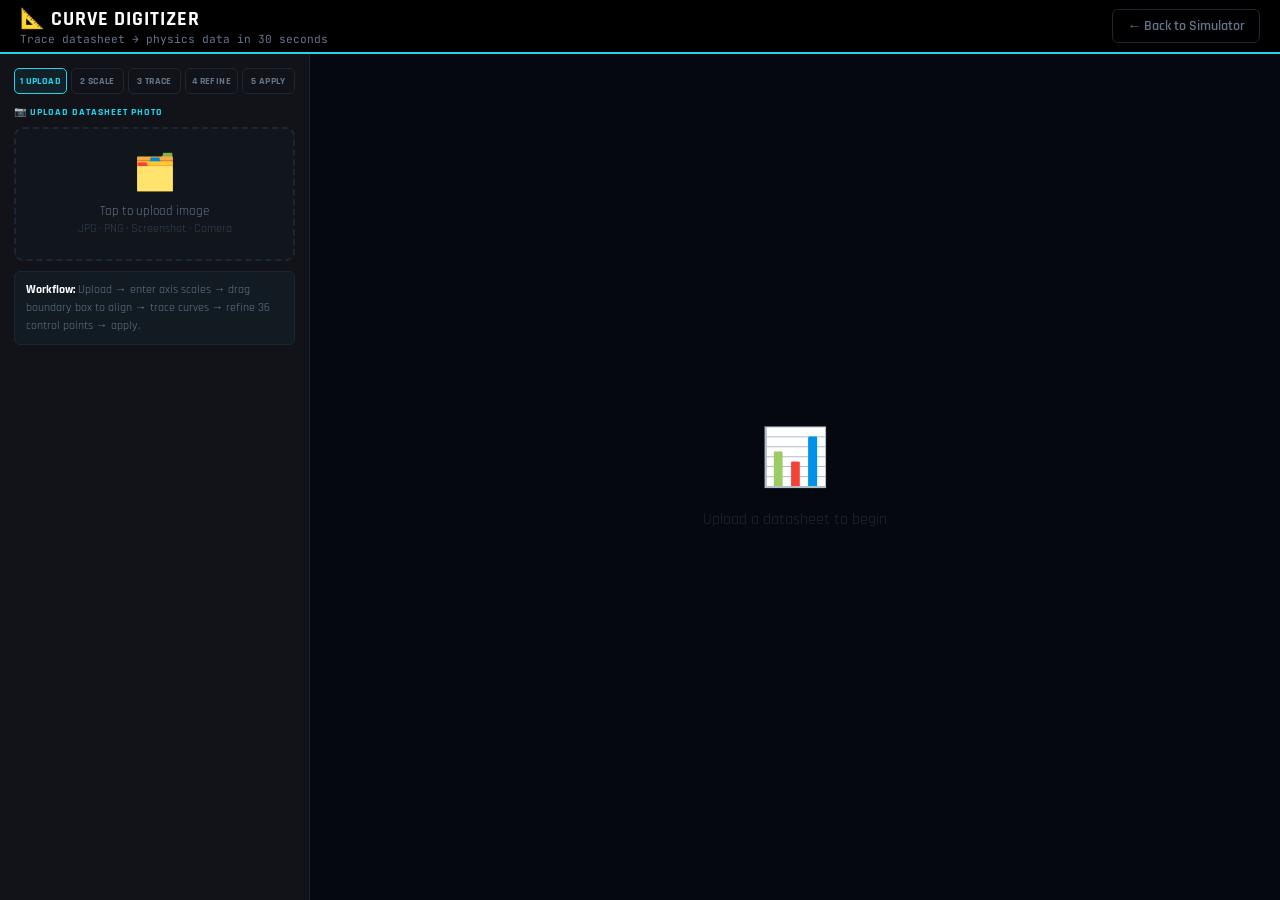
==== digitizer.html @ 438e03ad "Add files via upload" ====
<!DOCTYPE html>
<html lang="en">
<head>
<meta charset="UTF-8">
<meta name="viewport" content="width=device-width,initial-scale=1.0,maximum-scale=1.0,user-scalable=no">
<title>Curve Digitizer</title>
<link href="https://fonts.googleapis.com/css2?family=Rajdhani:wght@500;600;700&family=JetBrains+Mono:wght@400;600&display=swap" rel="stylesheet">
<style>
:root{--bg:#0a0c10;--panel:#111318;--border:#1e2535;--acc:#22d3ee;
  --grn:#10b981;--yel:#fbbf24;--red:#f43f5e;--pur:#a855f7;--mut:#64748b;}
*{box-sizing:border-box;margin:0;padding:0;-webkit-tap-highlight-color:transparent;}
body{background:var(--bg);color:#e2e8f0;font-family:'Rajdhani',sans-serif;
  display:grid;grid-template-rows:54px 1fr;height:100vh;overflow:hidden;}
header{background:#000;border-bottom:2px solid var(--acc);display:flex;
  align-items:center;justify-content:space-between;padding:0 20px;}
.htitle{font-size:1.25rem;font-weight:700;color:#fff;letter-spacing:1px;text-transform:uppercase;}
.hsub{font-size:.7rem;color:var(--mut);font-family:'JetBrains Mono',monospace;}
.btn-hdr{background:none;border:1px solid var(--border);color:var(--mut);padding:7px 14px;
  border-radius:6px;cursor:pointer;font-family:'Rajdhani';font-size:.85rem;font-weight:600;transition:all .2s;}
.btn-hdr:hover{border-color:var(--acc);color:var(--acc);}
.main{display:grid;grid-template-columns:310px 1fr;height:100%;overflow:hidden;}
.sidebar{background:var(--panel);border-right:1px solid var(--border);
  display:flex;flex-direction:column;overflow-y:auto;padding:14px;gap:12px;scrollbar-width:thin;}
.steps{display:flex;gap:4px;}
.pill{flex:1;text-align:center;padding:6px 2px;border:1px solid var(--border);border-radius:5px;
  font-size:.6rem;font-weight:700;letter-spacing:.4px;color:var(--mut);text-transform:uppercase;transition:all .3s;}
.pill.active{border-color:var(--acc);color:var(--acc);background:rgba(34,211,238,.07);}
.pill.done{border-color:var(--grn);color:var(--grn);background:rgba(16,185,129,.07);}
.stitle{font-size:.62rem;font-weight:700;letter-spacing:1px;text-transform:uppercase;color:var(--acc);margin-bottom:9px;}
.panel{display:none;}.panel.active{display:block;}
/* UPLOAD */
.upzone{border:2px dashed var(--border);border-radius:9px;padding:22px;text-align:center;
  cursor:pointer;transition:all .2s;background:rgba(34,211,238,.02);}
.upzone:hover,.upzone.drag{border-color:var(--acc);background:rgba(34,211,238,.06);}
.upzone .ico{font-size:2.2rem;margin-bottom:7px;}
.upzone .txt{font-size:.82rem;color:var(--mut);}
#fileIn{display:none;}
/* FORM */
.ig{display:grid;grid-template-columns:1fr 1fr;gap:7px;margin-bottom:7px;}
.fg label{display:block;font-size:.58rem;color:var(--mut);margin-bottom:3px;
  font-weight:700;letter-spacing:.3px;text-transform:uppercase;}
.fg input{width:100%;background:#0a0c10;border:1px solid var(--border);color:#fff;
  padding:6px 8px;border-radius:5px;font-size:.8rem;font-family:'JetBrains Mono',monospace;}
.fg input:focus{border-color:var(--acc);outline:none;}
.axlabel{font-size:.6rem;font-weight:700;letter-spacing:.5px;text-transform:uppercase;margin:8px 0 5px;}
/* INFO */
.info{padding:9px 11px;border-radius:6px;font-size:.73rem;line-height:1.55;
  color:var(--mut);background:rgba(34,211,238,.04);border:1px solid var(--border);}
.info strong{color:#fff;}
.info.ok{background:rgba(16,185,129,.05);border-color:rgba(16,185,129,.3);color:var(--grn);}
.info.warn{background:rgba(251,191,36,.05);border-color:rgba(251,191,36,.3);color:var(--yel);}
.info.lock{background:rgba(168,85,247,.05);border-color:rgba(168,85,247,.3);color:var(--pur);}
/* CURVE BTNS */
.cbtns{display:flex;flex-direction:column;gap:6px;}
.cbtn{padding:9px 12px;border-radius:7px;border:1px solid var(--border);background:transparent;
  color:var(--mut);cursor:pointer;display:flex;align-items:center;gap:9px;
  font-family:'Rajdhani';font-size:.85rem;font-weight:600;transition:all .2s;width:100%;}
.cbtn .dot{width:10px;height:10px;border-radius:50%;flex-shrink:0;}
.cbtn .ax-toggle{margin-left:auto;font-size:.62rem;padding:2px 7px;border-radius:3px;
  cursor:pointer;border:none;font-family:'JetBrains Mono';font-weight:700;transition:all .2s;}
.cbtn .cnt{font-size:.65rem;font-family:'JetBrains Mono';min-width:36px;text-align:right;}
.cbtn:hover{color:#fff;border-color:#2d3748;}
.cbtn.mt.sel{border-color:var(--acc);background:rgba(34,211,238,.08);color:#fff;}
.cbtn.mc.sel{border-color:var(--yel);background:rgba(251,191,36,.08);color:#fff;}
.cbtn.lt.sel{border-color:var(--red);background:rgba(244,63,94,.08);color:#fff;}
/* ACTION BTNS */
.abtn{padding:10px;border:none;border-radius:7px;font-family:'Rajdhani';font-size:.85rem;
  font-weight:700;cursor:pointer;text-transform:uppercase;letter-spacing:.4px;
  transition:all .2s;display:flex;align-items:center;justify-content:center;gap:6px;
  width:100%;margin-bottom:7px;}
.a-lock{background:rgba(168,85,247,.15);border:1px solid var(--pur);color:var(--pur);}
.a-lock:hover{background:rgba(168,85,247,.28);}
.a-undo{background:rgba(244,63,94,.1);border:1px solid var(--red);color:var(--red);}
.a-undo:hover{background:rgba(244,63,94,.2);}
.a-clear{background:rgba(100,116,139,.1);border:1px solid #334155;color:var(--mut);}
.a-clear:hover{background:rgba(100,116,139,.2);color:#fff;}
.a-go{background:var(--acc);color:#000;font-size:.9rem;font-weight:800;}
.a-go:hover{background:#06b6d4;}
.a-apply{background:var(--grn);color:#000;font-size:.9rem;font-weight:800;}
.a-apply:hover{background:#059669;}
.a-back{background:transparent;border:1px solid var(--border);color:var(--mut);}
.a-back:hover{border-color:var(--acc);color:var(--acc);}
/* EXTRACTED TABLE */
.etable{max-height:200px;overflow-y:auto;font-family:'JetBrains Mono',monospace;font-size:.67rem;margin-bottom:10px;}
.etable table{width:100%;border-collapse:collapse;}
.etable th{padding:4px 5px;background:#0a0c10;color:var(--mut);font-size:.6rem;
  text-transform:uppercase;position:sticky;top:0;border-bottom:1px solid var(--border);}
.etable td{padding:3px 5px;border-bottom:1px solid #0f1219;text-align:right;}
.etable td:first-child{color:var(--mut);text-align:left;}
.cmt{color:var(--acc);}.cmc{color:var(--yel);}.clt{color:var(--red);}.cem{color:#1e2535;}
/* CANVAS */
.canvas-area{position:relative;overflow:hidden;background:#060810;
  display:flex;align-items:center;justify-content:center;}
#cv{position:absolute;top:0;left:0;touch-action:none;}
.cv-hint{text-align:center;color:#1e2535;pointer-events:none;}
.cv-hint .big{font-size:3.5rem;margin-bottom:14px;}
/* TOAST */
.toast{position:fixed;bottom:26px;left:50%;transform:translateX(-50%) translateY(100px);
  background:#111318;border:1px solid var(--acc);color:var(--acc);
  padding:10px 20px;border-radius:8px;font-size:.85rem;font-weight:600;
  transition:transform .3s;z-index:9999;white-space:nowrap;}
.toast.show{transform:translateX(-50%) translateY(0);}
@media(max-width:768px){
  body{grid-template-rows:auto auto 1fr;overflow:auto;height:auto;}
  .main{grid-template-columns:1fr;}
  .canvas-area{height:60vw;min-height:260px;}
  #cv{position:relative;}
}
</style>
</head>
<body>
<header>
  <div><div class="htitle">📐 Curve Digitizer</div>
  <div class="hsub">Trace datasheet → physics data in 30 seconds</div></div>
  <button class="btn-hdr" onclick="window.location.href='index.html'">← Back to Simulator</button>
</header>
<div class="main">
<aside class="sidebar">
  <div class="steps">
    <div class="pill active" id="p1">1 Upload</div>
    <div class="pill" id="p2">2 Scale</div>
    <div class="pill" id="p3">3 Trace</div>
    <div class="pill" id="p4">4 Refine</div>
    <div class="pill" id="p5">5 Apply</div>
  </div>

  <!-- STEP 1 -->
  <div class="panel active" id="s1">
    <div class="stitle">📷 Upload Datasheet Photo</div>
    <div class="upzone" id="upzone" onclick="document.getElementById('fileIn').click()">
      <div class="ico">🗂️</div>
      <div class="txt">Tap to upload image<br><span style="font-size:.72rem;color:#334155">JPG · PNG · Screenshot · Camera</span></div>
    </div>
    <input type="file" id="fileIn" accept="image/*">
    <div class="info" style="margin-top:10px;">
      <strong>Workflow:</strong> Upload → enter axis scales → drag boundary box to align → trace curves → refine 36 control points → apply.
    </div>
  </div>

  <!-- STEP 2 -->
  <div class="panel" id="s2">
    <div class="stitle">📏 Enter Axis Scales</div>
    <div class="info" style="margin-bottom:11px;">
      Type the <strong>axis limits</strong> from the datasheet, then <strong>drag the cyan box</strong> to cover the chart area exactly.
    </div>
    <div class="axlabel" style="color:var(--acc);">X — Motor Speed (%)</div>
    <div class="ig">
      <div class="fg"><label>X Min</label><input type="number" id="xMin" value="0" oninput="redraw()"></div>
      <div class="fg"><label>X Max</label><input type="number" id="xMax" value="100" oninput="redraw()"></div>
    </div>
    <div class="axlabel" style="color:var(--acc);">Left Y — Torque (%)</div>
    <div class="ig">
      <div class="fg"><label>Torque Min</label><input type="number" id="lyMin" value="0" oninput="redraw()"></div>
      <div class="fg"><label>Torque Max</label><input type="number" id="lyMax" value="200" oninput="redraw()"></div>
    </div>
    <div class="axlabel" style="color:var(--yel);">Right Y — Current (%)</div>
    <div class="ig">
      <div class="fg"><label>Current Min</label><input type="number" id="ryMin" value="0" oninput="redraw()"></div>
      <div class="fg"><label>Current Max</label><input type="number" id="ryMax" value="700" oninput="redraw()"></div>
    </div>
    <div class="info ok" style="margin:10px 0 10px;">
      ✋ <strong>Drag box corners/edges</strong> to align with chart axes. Grid labels update live.
    </div>
    <button class="abtn" style="background:rgba(251,191,36,.12);border:1px solid #fbbf24;color:#fbbf24;margin-bottom:8px;" onclick="swapAllAxes()">⇄ Swap All Torque/Current Axes</button>
    <button class="abtn a-lock" onclick="lockGrid()">🔒 Lock Grid & Start Tracing</button>
    <button class="abtn a-back" onclick="resetGrid()">↺ Reset Box</button>
  </div>

  <!-- STEP 3 -->
  <div class="panel" id="s3">
    <div class="stitle">✏️ Trace Curves</div>
    <div class="info lock" style="margin-bottom:11px;">
      🔒 Grid is <strong>locked</strong>. Select curve then drag finger along it. Motor Current uses right Y axis.
    </div>
    <div class="cbtns" id="curveBtns">
      <button class="cbtn mt sel" id="bMT" onclick="setCurve('mt')">
        <span class="dot" style="background:var(--acc)"></span>
        Motor Torque
        <span class="ax-toggle" id="axMT" style="background:rgba(34,211,238,.15);color:var(--acc)" onclick="toggleAxis(event,'mt')">Right Y</span>
        <span class="cnt" id="cMT">0 pts</span>
      </button>
      <button class="cbtn mc" id="bMC" onclick="setCurve('mc')">
        <span class="dot" style="background:var(--yel)"></span>
        Motor Current
        <span class="ax-toggle" id="axMC" style="background:rgba(251,191,36,.15);color:var(--yel)" onclick="toggleAxis(event,'mc')">Left Y</span>
        <span class="cnt" id="cMC">0 pts</span>
      </button>
      <button class="cbtn lt" id="bLT" onclick="setCurve('lt')">
        <span class="dot" style="background:var(--red)"></span>
        Load Torque
        <span class="ax-toggle" id="axLT" style="background:rgba(244,63,94,.15);color:var(--red)" onclick="toggleAxis(event,'lt')">Right Y</span>
        <span class="cnt" id="cLT">0 pts</span>
      </button>
    </div>
    <div class="info warn" style="margin:10px 0 8px;">
      💡 Tap axis badge to swap Left/Right Y for any curve.
    </div>
    <button class="abtn a-undo" onclick="undoLast()">↩ Undo Last Point</button>
    <button class="abtn a-clear" onclick="clearCurve()">✕ Clear This Curve</button>
    <button class="abtn a-go" onclick="doExtract()">⚡ Extract → Refine Points</button>
  </div>

  <!-- STEP 4 -->
  <div class="panel" id="s4">
    <div class="stitle">🧲 Refine Control Points</div>
    <div class="info" style="margin-bottom:10px;">
      <strong>36 control points</strong> pinned at exact speed values. Denser near 100%.<br>
      <strong>Drag up/down only</strong> — X is locked to its speed. Transparent rings let you see the curve underneath.
    </div>
    <div class="cbtns" style="margin-bottom:10px;">
      <button class="cbtn mt sel" id="rMT" onclick="setRefine('mt')">
        <span class="dot" style="background:var(--acc)"></span>Motor Torque
        <span class="cnt" style="color:var(--acc)" id="axLabelMT">Left Y</span>
      </button>
      <button class="cbtn mc" id="rMC" onclick="setRefine('mc')">
        <span class="dot" style="background:var(--yel)"></span>Motor Current
        <span class="cnt" style="color:var(--yel)" id="axLabelMC">Right Y</span>
      </button>
      <button class="cbtn lt" id="rLT" onclick="setRefine('lt')">
        <span class="dot" style="background:var(--red)"></span>Load Torque
        <span class="cnt" style="color:var(--red)" id="axLabelLT">Left Y</span>
      </button>
    </div>
    <button class="abtn a-back" onclick="goStep(3)">← Re-trace</button>
    <button class="abtn a-go" onclick="buildTable()">✅ Done → Preview</button>
  </div>

  <!-- STEP 5 -->
  <div class="panel" id="s5">
    <div class="stitle">📊 Extracted Values (36 pts)</div>
    <div class="etable" id="etable"></div>
    <button class="abtn a-back" onclick="goStep(4)">← Back to Refine</button>
    <button class="abtn a-apply" onclick="applyData()">✅ Apply to Simulator</button>
  </div>
</aside>

<div class="canvas-area" id="ca">
  <div class="cv-hint" id="hint"><div class="big">📊</div><div>Upload a datasheet to begin</div></div>
  <canvas id="cv"></canvas>
</div>
</div>
<div class="toast" id="toast"></div>

<script>
// ═══════════════════════════════════════════════════
// S_POINTS: 36 points, increasing density near 100%
// ═══════════════════════════════════════════════════
const S_POINTS = [0,5,10,15,20,25,30,35,40,45,50,55,60,65,70,73,76,79,82,84,85,86,87,88,89,90,91,92,93,94,95,96,97,98,99,100];
const N = S_POINTS.length; // 36
const COL = {mt:'#22d3ee', mc:'#fbbf24', lt:'#f43f5e'};
const CURVES = ['mt','mc','lt'];

// Default axis assignment: Current LEFT, Torque RIGHT (user preference)
const axisMap = {mt:'right', mc:'left', lt:'right'};

// Box stored in IMAGE pixel coords — invariant to canvas size/zoom/rotation
// These are pixels within the original image, not the canvas
let box = {l:0, t:0, r:0, b:0}; // initialized in fitCanvas when img loads
let boxInitialized = false;
let boxLocked = false;

// Convert image-pixel box → current canvas-pixel box (fresh every call)
function getBP(){
  return {
    l: box.l * ST.scale + ST.offX,
    t: box.t * ST.scale + ST.offY,
    r: box.r * ST.scale + ST.offX,
    b: box.b * ST.scale + ST.offY
  };
}
// Convert canvas pos → image pixel pos
function canvasToPxImg(cx, cy){
  return { x:(cx - ST.offX) / ST.scale, y:(cy - ST.offY) / ST.scale };
}

let ST = {
  step:1, img:null,
  scale:1, offX:0, offY:0,
  raw:{mt:[], mc:[], lt:[]},
  ctrl:{mt:[], mc:[], lt:[]}, // length N, DATA SPACE {sp, val} — never canvas pixels
  activeCurve:'mt',
  refineActive:'mt',
  dragBox:null,
  dragCtrl:null,   // {curve, idx}
  drawing:false,
  hovCtrl:null,
  _dragStart:null,
  _vals:null
};

const cv = document.getElementById('cv');
const ctx = cv.getContext('2d');

// ═══════════════════════════════════════════════════
// NAVIGATION
// ═══════════════════════════════════════════════════
function goStep(n){
  ST.step=n;
  for(let i=1;i<=5;i++){
    document.getElementById('s'+i).classList.toggle('active',i===n);
    const p=document.getElementById('p'+i);
    p.className='pill'+(i<n?' done':i===n?' active':'');
  }
  redraw();
}

// ═══════════════════════════════════════════════════
// FILE UPLOAD
// ═══════════════════════════════════════════════════
document.getElementById('fileIn').onchange = e=>{const f=e.target.files[0];if(f)loadImg(f);};
const uz=document.getElementById('upzone');
uz.addEventListener('dragover',e=>{e.preventDefault();uz.classList.add('drag');});
uz.addEventListener('dragleave',()=>uz.classList.remove('drag'));
uz.addEventListener('drop',e=>{e.preventDefault();uz.classList.remove('drag');
  const f=e.dataTransfer.files[0];if(f&&f.type.startsWith('image/'))loadImg(f);});

function loadImg(f){
  const r=new FileReader();
  r.onload=e=>{
    const img=new Image();
    img.onload=()=>{
      ST.img=img;
      boxInitialized=false; // reset so fitCanvas initializes box for new image
      document.getElementById('hint').style.display='none';
      fitCanvas();
      boxLocked=false;
      goStep(2);
      showToast('Image loaded — enter axis scales and align the box!');
    };
    img.src=e.target.result;
  };
  r.readAsDataURL(f);
}

// ═══════════════════════════════════════════════════
// CANVAS FIT
// ═══════════════════════════════════════════════════
function fitCanvas(){
  const a=document.getElementById('ca');
  const W=a.clientWidth, H=a.clientHeight;
  cv.width=W; cv.height=H;
  const sx=W/ST.img.width, sy=H/ST.img.height;
  ST.scale=Math.min(sx,sy);
  ST.offX=(W-ST.img.width*ST.scale)/2;
  ST.offY=(H-ST.img.height*ST.scale)/2;
  // Only set box on first load — on resize/rotation, box (image pixels) is unchanged
  if(!boxInitialized){
    box={l:ST.img.width*0.12, t:ST.img.height*0.08,
         r:ST.img.width*0.88, b:ST.img.height*0.90};
    boxInitialized=true;
  }
  redraw();
}
window.addEventListener('resize',()=>{if(ST.img)fitCanvas();});

// ═══════════════════════════════════════════════════
// GRID LOCK / RESET
// ═══════════════════════════════════════════════════
function lockGrid(){
  boxLocked=true;
  showToast('🔒 Grid locked — now trace your curves!');
  goStep(3);
}
function resetGrid(){
  boxLocked=false;
  box={l:ST.img.width*0.12, t:ST.img.height*0.08,
       r:ST.img.width*0.88, b:ST.img.height*0.90};
  redraw();
}

// ═══════════════════════════════════════════════════
// AXIS TOGGLE
// ═══════════════════════════════════════════════════
function toggleAxis(e, curve){
  e.stopPropagation();
  axisMap[curve] = axisMap[curve]==='left'?'right':'left';
  updateAxisBadges();
  redraw(); // ctrl points are in data space — no recompute needed
}
function swapAllAxes(){
  // Toggle all curves between left/right at once
  CURVES.forEach(c=>{
    axisMap[c] = axisMap[c]==='left'?'right':'left';
  });
  updateAxisBadges();
  redraw();
  showToast('⇄ Swapped all axes: Torque ↔ Current');
}
function updateAxisBadges(){
  CURVES.forEach(c=>{
    const btn=document.getElementById('ax'+c.toUpperCase());
    if(!btn) return;
    const isR=axisMap[c]==='right';
    btn.textContent=isR?'Right Y':'Left Y';
    const cols={mt:'var(--acc)',mc:'var(--yel)',lt:'var(--red)'};
    btn.style.color=cols[c];
    btn.style.background=isR?'rgba(251,191,36,.12)':'rgba(34,211,238,.12)';
  });
  // Update refine panel labels
  ['mt','mc','lt'].forEach(c=>{
    const el=document.getElementById('axLabel'+c.toUpperCase());
    if(el) el.textContent=axisMap[c]==='right'?'Right Y':'Left Y';
  });
}

// ═══════════════════════════════════════════════════
// CURVE SELECTION
// ═══════════════════════════════════════════════════
function setCurve(c){
  ST.activeCurve=c;
  CURVES.forEach(x=>{
    document.getElementById('b'+x.toUpperCase()).classList.toggle('sel',x===c);
  });
}
function setRefine(c){
  ST.refineActive=c;
  CURVES.forEach(x=>{
    document.getElementById('r'+x.toUpperCase()).classList.toggle('sel',x===c);
  });
  redraw();
}

// ═══════════════════════════════════════════════════
// COORDINATE TRANSFORMS
// ═══════════════════════════════════════════════════
function getAx(){
  return {
    xMin:parseFloat(document.getElementById('xMin').value)||0,
    xMax:parseFloat(document.getElementById('xMax').value)||100,
    lyMin:parseFloat(document.getElementById('lyMin').value)||0,
    lyMax:parseFloat(document.getElementById('lyMax').value)||200,
    ryMin:parseFloat(document.getElementById('ryMin').value)||0,
    ryMax:parseFloat(document.getElementById('ryMax').value)||700,
  };
}
function canvasToData(cx,cy,useRight){
  const bp=getBP(), ax=getAx();
  const fx=(cx-bp.l)/(bp.r-bp.l);
  const fy=(cy-bp.t)/(bp.b-bp.t);
  const dataX=ax.xMin+fx*(ax.xMax-ax.xMin);
  const dataY=useRight
    ? ax.ryMax+fy*(ax.ryMin-ax.ryMax)
    : ax.lyMax+fy*(ax.lyMin-ax.lyMax);
  return{x:dataX,y:dataY};
}
function dataToCanvas(dataX,dataY,useRight){
  const bp=getBP(), ax=getAx();
  const fx=(dataX-ax.xMin)/(ax.xMax-ax.xMin);
  const fy=useRight
    ? (ax.ryMax-dataY)/(ax.ryMax-ax.ryMin)
    : (ax.lyMax-dataY)/(ax.lyMax-ax.lyMin);
  return{x:bp.l+fx*(bp.r-bp.l), y:bp.t+fy*(bp.b-bp.t)};
}
function isRight(c){return axisMap[c]==='right';}

// ctrl is now stored as {sp, val} in DATA SPACE — canvas coords computed fresh each draw
// Get canvas position for a ctrl data point (resize-safe)
function ctrlCanvasPos(sp, val, curve){
  return dataToCanvas(sp, val, isRight(curve));
}
// Legacy helper — converts old canvas-space ctrls to data (used only if old format detected)
function ctrlsToData(curve){
  return ST.ctrl[curve].map((p,i)=>{
    if(p.val !== undefined) return p; // already data space
    const d=canvasToData(p.x,p.y,isRight(curve));
    return{sp:S_POINTS[i], val:Math.max(0,Math.round(d.y))};
  });
}

// ═══════════════════════════════════════════════════
// TRACING
// ═══════════════════════════════════════════════════
function undoLast(){
  ST.raw[ST.activeCurve].pop();
  updateCounts();
  redraw();
}
function clearCurve(){
  ST.raw[ST.activeCurve]=[];
  updateCounts();
  redraw();
}
function updateCounts(){
  CURVES.forEach(c=>{
    document.getElementById('c'+c.toUpperCase()).textContent=ST.raw[c].length+' pts';
  });
}

// ═══════════════════════════════════════════════════
// EXTRACT: raw points → N control points
// ═══════════════════════════════════════════════════
function doExtract(){
  let count=0;
  CURVES.forEach(c=>{
    if(ST.raw[c].length<2) return;
    const ctrls=extractCurve(c);
    if(ctrls){ST.ctrl[c]=ctrls;count++;}
  });
  if(count===0){showToast('⚠️ Trace at least one curve!');return;}
  showToast(`✅ ${count} curve(s) extracted — drag points to refine!`);
  goStep(4);
}

function extractCurve(curve){
  const pts=ST.raw[curve];
  const useRight=isRight(curve);
  // Convert to data space, sort by X
  const data=pts.map(p=>canvasToData(p.x,p.y,useRight))
    .filter(d=>d.x>=-5&&d.x<=105)
    .sort((a,b)=>a.x-b.x);
  if(data.length<2) return null;

  // For each S_POINT, linear interpolate the raw traced data
  // Returns DATA SPACE {sp, val} — resize-safe
  return S_POINTS.map((sp,i)=>{
    let lo=data[0],hi=data[data.length-1];
    for(let j=0;j<data.length-1;j++){
      if(data[j].x<=sp&&data[j+1].x>=sp){lo=data[j];hi=data[j+1];break;}
    }
    const t=(hi.x===lo.x)?0:(sp-lo.x)/(hi.x-lo.x);
    const val=Math.max(0, lo.y+t*(hi.y-lo.y));
    return{sp, val}; // data space — never canvas pixels
  });
}

// ═══════════════════════════════════════════════════
// BUILD TABLE (step 5)
// ═══════════════════════════════════════════════════
function buildTable(){
  const vals={mt:[],mc:[],lt:[]};
  CURVES.forEach(c=>{
    if(ST.ctrl[c].length===N){
      vals[c]=ST.ctrl[c].map(p=>Math.max(0,Math.round(p.val)));
    }
  });
  ST._vals=vals;
  let html=`<table><thead><tr>
    <th>Speed</th><th style="color:var(--acc)">T%</th>
    <th style="color:var(--yel)">I%</th><th style="color:var(--red)">Lt%</th>
  </tr></thead><tbody>`;
  S_POINTS.forEach((sp,i)=>{
    const mt=vals.mt[i]??null,mc=vals.mc[i]??null,lt=vals.lt[i]??null;
    html+=`<tr>
      <td>${sp}%</td>
      <td class="${mt!==null?'cmt':'cem'}">${mt!==null?mt:'–'}</td>
      <td class="${mc!==null?'cmc':'cem'}">${mc!==null?mc:'–'}</td>
      <td class="${lt!==null?'clt':'cem'}">${lt!==null?lt:'–'}</td>
    </tr>`;
  });
  html+='</tbody></table>';
  document.getElementById('etable').innerHTML=html;
  goStep(5);
}

function applyData(){
  if(!ST._vals){buildTable();return;}
  localStorage.setItem('digitizerData',JSON.stringify(ST._vals));
  showToast('✅ Applied! Returning to simulator...');
  setTimeout(()=>window.location.href='index.html',900);
}

// ═══════════════════════════════════════════════════
// DRAWING
// ═══════════════════════════════════════════════════
function redraw(){
  if(!cv.width||!ST.img) return;
  const W=cv.width,H=cv.height;
  ctx.clearRect(0,0,W,H);
  ctx.drawImage(ST.img,ST.offX,ST.offY,ST.img.width*ST.scale,ST.img.height*ST.scale);

  const bp=getBP(), step=ST.step;
  if(step>=2&&step<=3) drawBox(bp);

  // Raw trace lines (step 3)
  if(step===3){
    CURVES.forEach(c=>{
      const pts=ST.raw[c];
      if(pts.length<2) return;
      ctx.strokeStyle=COL[c];ctx.lineWidth=2;ctx.globalAlpha=0.65;
      ctx.beginPath();pts.forEach((p,i)=>i?ctx.lineTo(p.x,p.y):ctx.moveTo(p.x,p.y));
      ctx.stroke();ctx.globalAlpha=1;
    });
  }

  // Ctrl points & connecting curves (steps 4,5)
  if(step===4||step===5){
    CURVES.forEach(c=>{
      if(ST.ctrl[c].length!==N) return;
      const active=step===4&&c===ST.refineActive;
      // Smooth curve through ctrl points
      drawSplineCurve(ST.ctrl[c],c,active?2.5:1.2,active?0.7:0.35);
      // Control points
      drawCtrlPoints(c,ST.ctrl[c],active);
    });
  }
}

function drawBox(bp){
  const ax=getAx();
  // Darken outside
  const W=cv.width,H=cv.height;
  ctx.fillStyle='rgba(0,0,0,0.5)';
  [[0,0,W,bp.t],[0,bp.b,W,H-bp.b],[0,bp.t,bp.l,bp.b-bp.t],[bp.r,bp.t,W-bp.r,bp.b-bp.t]]
    .forEach(r=>ctx.fillRect(...r));

  // Grid lines
  ctx.strokeStyle='rgba(34,211,238,0.22)';ctx.lineWidth=0.5;ctx.setLineDash([4,4]);
  for(let xi=0;xi<=10;xi++){
    const px=bp.l+xi/10*(bp.r-bp.l);
    ctx.beginPath();ctx.moveTo(px,bp.t);ctx.lineTo(px,bp.b);ctx.stroke();
  }
  for(let yi=0;yi<=5;yi++){
    const py=bp.t+yi/5*(bp.b-bp.t);
    ctx.beginPath();ctx.moveTo(bp.l,py);ctx.lineTo(bp.r,py);ctx.stroke();
  }
  ctx.setLineDash([]);

  // Axis tick labels
  ctx.font='bold 10px JetBrains Mono,monospace';
  // X ticks
  for(let xi=0;xi<=5;xi++){
    const px=bp.l+xi/5*(bp.r-bp.l);
    const v=(ax.xMin+xi/5*(ax.xMax-ax.xMin)).toFixed(0)+'%';
    ctx.fillStyle='rgba(34,211,238,0.85)';ctx.fillText(v,px-8,bp.b+14);
  }
  // Left Y (torque)
  for(let yi=0;yi<=4;yi++){
    const py=bp.b-yi/4*(bp.b-bp.t);
    const v=(ax.lyMin+yi/4*(ax.lyMax-ax.lyMin)).toFixed(0)+'%';
    ctx.fillStyle='rgba(34,211,238,0.85)';ctx.fillText(v,bp.l-32,py+4);
  }
  // Right Y (current)
  for(let yi=0;yi<=4;yi++){
    const py=bp.b-yi/4*(bp.b-bp.t);
    const v=(ax.ryMin+yi/4*(ax.ryMax-ax.ryMin)).toFixed(0)+'%';
    ctx.fillStyle='rgba(251,191,36,0.85)';ctx.fillText(v,bp.r+4,py+4);
  }

  // Box border
  ctx.strokeStyle=boxLocked?'#a855f7':'#22d3ee';
  ctx.lineWidth=boxLocked?2.5:2;
  ctx.strokeRect(bp.l,bp.t,bp.r-bp.l,bp.b-bp.t);

  // Handles (only when unlocked)
  if(!boxLocked){
    getHandles(bp).forEach(h=>{
      ctx.fillStyle='#22d3ee';
      ctx.beginPath();ctx.arc(h.x,h.y,h.corner?8:5,0,Math.PI*2);ctx.fill();
      ctx.strokeStyle='#000';ctx.lineWidth=1.5;ctx.stroke();
    });
  } else {
    // Locked indicator
    ctx.fillStyle='rgba(168,85,247,0.8)';
    ctx.font='bold 11px Rajdhani,sans-serif';
    ctx.fillText('🔒 LOCKED',bp.l+5,bp.t+14);
  }
}

function getHandles(bp){
  const mx=(bp.l+bp.r)/2,my=(bp.t+bp.b)/2;
  return [
    {x:bp.l,y:bp.t,k:'tl',corner:true},{x:bp.r,y:bp.t,k:'tr',corner:true},
    {x:bp.l,y:bp.b,k:'bl',corner:true},{x:bp.r,y:bp.b,k:'br',corner:true},
    {x:mx,y:bp.t,k:'t'},{x:mx,y:bp.b,k:'b'},{x:bp.l,y:my,k:'l'},{x:bp.r,y:my,k:'r'}
  ];
}

function drawSplineCurve(ctrls,curve,lw,alpha){
  // ctrls is DATA SPACE {sp,val} — convert fresh each draw
  if(ctrls.length<2) return;
  const useRight=isRight(curve);
  const canvasPts=ctrls.map(p=>dataToCanvas(p.sp,p.val,useRight));
  ctx.strokeStyle=COL[curve];ctx.lineWidth=lw;ctx.globalAlpha=alpha;
  ctx.beginPath();
  canvasPts.forEach((p,i)=>{
    if(!p) return;
    if(i===0){ctx.moveTo(p.x,p.y);return;}
    const prev=canvasPts[i-1];if(!prev) return;
    const cpx=(prev.x+p.x)/2;
    ctx.bezierCurveTo(cpx,prev.y,cpx,p.y,p.x,p.y);
  });
  ctx.stroke();ctx.globalAlpha=1;
}

function drawCtrlPoints(curve,ctrls,isActive){
  const col=COL[curve];
  // Scale ring size with zoom — larger when zoomed out, smaller when zoomed in
  const baseR = isActive?11:7;
  const zoomFactor = 1 / Math.max(0.5, Math.min(ST.scale, 2)); // scale inversely with image scale
  const R = Math.round(baseR * zoomFactor);
  const useRight=isRight(curve);
  const W=cv.width, H=cv.height;
  const TOOLTIP_OFFSET=44;

  ctrls.forEach((p,i)=>{
    if(!p) return;
    const cp=dataToCanvas(p.sp,p.val,useRight);
    const hov=ST.hovCtrl&&ST.hovCtrl.curve===curve&&ST.hovCtrl.idx===i;
    const r=hov?R+4:R;
    ctx.globalAlpha=isActive?0.95:0.45;

    // Transparent ring + center dot
    ctx.strokeStyle=hov?'#fff':col;
    ctx.lineWidth=hov?2.5:1.5;
    ctx.fillStyle='rgba(0,0,0,0)';
    ctx.beginPath();ctx.arc(cp.x,cp.y,r,0,Math.PI*2);
    ctx.fill();ctx.stroke();

    ctx.fillStyle=hov?'#fff':col;
    ctx.beginPath();ctx.arc(cp.x,cp.y,3,0,Math.PI*2);
    ctx.fill();

    // Speed label — positioned BELOW ring, well clear of curves
    if(isActive){
      const labelY = cp.y + r + 18; // 18px below ring edge
      ctx.globalAlpha=0.85;
      ctx.fillStyle='rgba(0,0,0,0.8)';
      ctx.fillRect(cp.x-16,labelY-10,32,14);
      ctx.fillStyle=col;
      ctx.font='bold 8px JetBrains Mono,monospace';
      ctx.fillText(S_POINTS[i]+'%',cp.x-14,labelY+2);
    }

    // Hover tooltip — smart above/below
    if(hov&&isActive){
      const label=Math.round(Math.max(0,p.val))+'%';
      ctx.font='bold 12px JetBrains Mono,monospace';
      const tw=ctx.measureText(label).width;
      const TW=tw+20, TH=26;
      const ARROW=8;

      const goBelow = cp.y - r - TOOLTIP_OFFSET - TH < 8;
      const tipY = goBelow ? cp.y + r + TOOLTIP_OFFSET : cp.y - r - TOOLTIP_OFFSET - TH;
      let tipX = cp.x - TW/2;
      tipX = Math.max(8, Math.min(tipX, W - TW - 8));

      ctx.globalAlpha=1;
      ctx.fillStyle='rgba(10,12,16,0.96)';
      roundRect(ctx, tipX, tipY, TW, TH, 6);
      ctx.fill();
      ctx.strokeStyle=col;ctx.lineWidth=1.5;
      roundRect(ctx, tipX, tipY, TW, TH, 6);
      ctx.stroke();

      const arrowCX=Math.min(Math.max(cp.x, tipX+12), tipX+TW-12);
      ctx.fillStyle='rgba(10,12,16,0.96)';
      ctx.beginPath();
      if(goBelow){
        ctx.moveTo(arrowCX-ARROW/2, tipY);
        ctx.lineTo(arrowCX+ARROW/2, tipY);
        ctx.lineTo(arrowCX, tipY-ARROW);
      } else {
        ctx.moveTo(arrowCX-ARROW/2, tipY+TH);
        ctx.lineTo(arrowCX+ARROW/2, tipY+TH);
        ctx.lineTo(arrowCX, tipY+TH+ARROW);
      }
      ctx.closePath();ctx.fill();

      ctx.fillStyle='#fff';
      ctx.textAlign='center';
      ctx.fillText(label, tipX+TW/2, tipY+TH-7);
      ctx.textAlign='left';
    }
    ctx.globalAlpha=1;
  });
}

function roundRect(ctx,x,y,w,h,r){
  ctx.beginPath();
  ctx.moveTo(x+r,y);ctx.lineTo(x+w-r,y);
  ctx.arcTo(x+w,y,x+w,y+r,r);
  ctx.lineTo(x+w,y+h-r);ctx.arcTo(x+w,y+h,x+w-r,y+h,r);
  ctx.lineTo(x+r,y+h);ctx.arcTo(x,y+h,x,y+h-r,r);
  ctx.lineTo(x,y+r);ctx.arcTo(x,y,x+r,y,r);
  ctx.closePath();
}

// ═══════════════════════════════════════════════════
// HIT TESTING
// ═══════════════════════════════════════════════════
function hitHandle(pos,bp){
  const handles=getHandles(bp);
  let best=null,bestD=16;
  handles.forEach(h=>{
    const d=Math.hypot(pos.x-h.x,pos.y-h.y);
    if(d<bestD){bestD=d;best=h.k;}
  });
  return best;
}
function hitCtrl(pos,curve){
  const pts=ST.ctrl[curve];
  const useRight=isRight(curve);
  const R=16; // generous hit radius
  for(let i=pts.length-1;i>=0;i--){
    if(!pts[i]) continue;
    const cp=dataToCanvas(pts[i].sp,pts[i].val,useRight);
    if(Math.hypot(pos.x-cp.x,pos.y-cp.y)<R) return i;
  }
  return -1;
}

// ═══════════════════════════════════════════════════
// POINTER EVENTS
// ═══════════════════════════════════════════════════
function getPos(e){
  const rect=cv.getBoundingClientRect();
  const src=e.touches?e.touches[0]:e;
  return{x:src.clientX-rect.left,y:src.clientY-rect.top};
}

cv.addEventListener('mousedown',onDown);
cv.addEventListener('touchstart',onDown,{passive:false});
cv.addEventListener('mousemove',onMove);
cv.addEventListener('touchmove',onMove,{passive:false});
cv.addEventListener('mouseup',onUp);
cv.addEventListener('touchend',onUp,{passive:false});
cv.addEventListener('mouseleave',onUp);

let lastSamplePos={x:0,y:0};

function onDown(e){
  if(e.cancelable) e.preventDefault();
  if(!ST.img) return;
  const pos=getPos(e);
  const bp=getBP();

  // BOX DRAG (only when unlocked, only in step 2)
  if((ST.step===2)&&!boxLocked){
    const h=hitHandle(pos,bp);
    if(h){ST.dragBox=h;return;}
    if(pos.x>bp.l&&pos.x<bp.r&&pos.y>bp.t&&pos.y<bp.b){
      ST.dragBox='move';
      // Store drag start in IMAGE pixels
      const ip=canvasToPxImg(pos.x,pos.y);
      ST._dragStart={ix:ip.x,iy:ip.y, bl:box.l,bt:box.t,br:box.r,bb:box.b};
      return;
    }
  }

  // TRACING (step 3, box is locked)
  if(ST.step===3){
    ST.drawing=true;
    lastSamplePos={...pos};
    ST.raw[ST.activeCurve].push({...pos});
    updateCounts();redraw();
    return;
  }

  // CTRL DRAG (step 4)
  if(ST.step===4){
    const c=ST.refineActive;
    const idx=hitCtrl(pos,c);
    if(idx>=0){
      ST.dragCtrl={curve:c,idx};
      return;
    }
  }
}

function onMove(e){
  if(e.cancelable) e.preventDefault();
  if(!ST.img) return;
  const pos=getPos(e);
  const W=cv.width,H=cv.height;
  const MIN_PAD=20;

  // Box drag — all math in IMAGE pixel space
  if(ST.dragBox&&!boxLocked){
    const k=ST.dragBox;
    const ip=canvasToPxImg(pos.x,pos.y); // current pos in image pixels
    const MIN_PX=20; // minimum box size in image pixels
    if(k==='move'){
      const dx=ip.x-ST._dragStart.ix, dy=ip.y-ST._dragStart.iy;
      const w=ST._dragStart.br-ST._dragStart.bl, h2=ST._dragStart.bb-ST._dragStart.bt;
      box.l=Math.max(0,Math.min(ST._dragStart.bl+dx, ST.img.width-w));
      box.r=box.l+w;
      box.t=Math.max(0,Math.min(ST._dragStart.bt+dy, ST.img.height-h2));
      box.b=box.t+h2;
    } else {
      if(k.includes('l')) box.l=Math.min(ip.x, box.r-MIN_PX);
      if(k.includes('r')) box.r=Math.max(ip.x, box.l+MIN_PX);
      if(k.includes('t')) box.t=Math.min(ip.y, box.b-MIN_PX);
      if(k.includes('b')) box.b=Math.max(ip.y, box.t+MIN_PX);
      // Clamp to image bounds
      box.l=Math.max(0,box.l); box.r=Math.min(ST.img.width,box.r);
      box.t=Math.max(0,box.t); box.b=Math.min(ST.img.height,box.b);
    }
    redraw();return;
  }

  // Tracing
  if(ST.drawing&&ST.step===3){
    const d=Math.hypot(pos.x-lastSamplePos.x,pos.y-lastSamplePos.y);
    if(d>7){ST.raw[ST.activeCurve].push({...pos});lastSamplePos={...pos};updateCounts();redraw();}
    return;
  }

  // Ctrl point drag — Y ONLY in DATA SPACE, X (sp) always fixed
  if(ST.dragCtrl&&ST.step===4){
    const{curve,idx}=ST.dragCtrl;
    const sp=S_POINTS[idx]; // sp is immutable
    // Convert the current canvas Y position to a data value
    const useRight=isRight(curve);
    const d=canvasToData(0, pos.y, useRight); // x doesn't matter for Y reading
    const newVal=Math.max(0, d.y);
    ST.ctrl[curve][idx]={sp, val:newVal}; // store DATA SPACE — survives resize!
    redraw();return;
  }

  // Hover detection (step 4)
  if(ST.step===4){
    const c=ST.refineActive;
    const idx=hitCtrl(pos,c);
    const prev=ST.hovCtrl;
    ST.hovCtrl=idx>=0?{curve:c,idx}:null;
    if(JSON.stringify(prev)!==JSON.stringify(ST.hovCtrl)) redraw();
    cv.style.cursor=idx>=0?'ns-resize':'crosshair';
  }
}

function onUp(e){
  if(e&&e.cancelable) e.preventDefault();
  ST.drawing=false;
  ST.dragBox=null;
  if(ST.dragCtrl){ST.dragCtrl=null;/* rebuild table live */}
  if(e&&e.type==='mouseleave') ST.drawing=false;
}

// ═══════════════════════════════════════════════════
// TOAST
// ═══════════════════════════════════════════════════
let _tt;
function showToast(msg){
  const t=document.getElementById('toast');
  t.textContent=msg;t.classList.add('show');
  clearTimeout(_tt);_tt=setTimeout(()=>t.classList.remove('show'),3200);
}

// Wire step-4 → step-5 button
document.querySelector('#s4 .a-go').onclick=()=>{buildTable();};
</script>
</body>
</html>
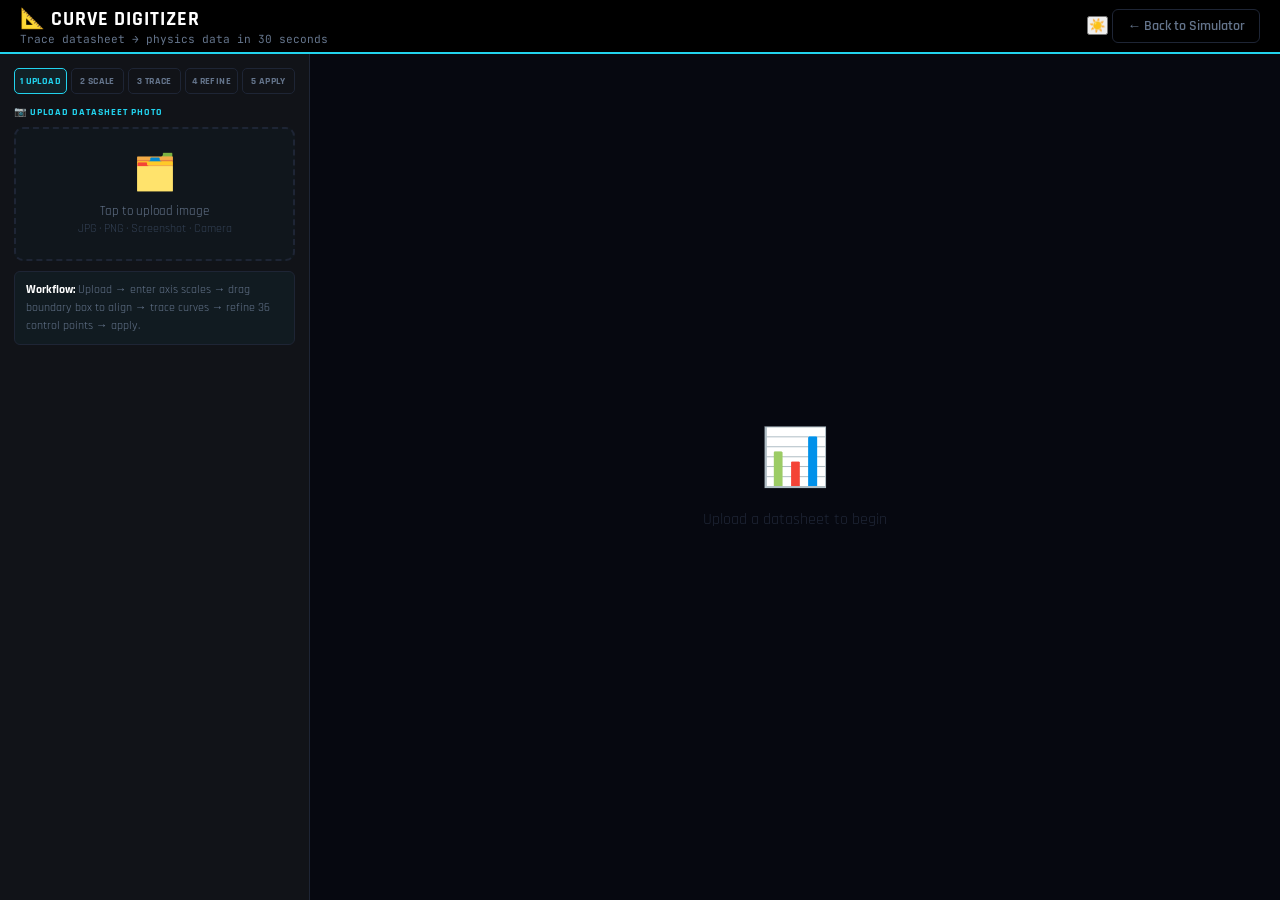
==== commit 39d070ed: "Add files via upload" ====
--- a/digitizer.html
+++ b/digitizer.html
@@ -112,7 +112,10 @@
 <header>
   <div><div class="htitle">📐 Curve Digitizer</div>
   <div class="hsub">Trace datasheet → physics data in 30 seconds</div></div>
-  <button class="btn-hdr" onclick="window.location.href='index.html'">← Back to Simulator</button>
+  <div>
+    <button id="themeToggle" class="theme-toggle" onclick="toggleTheme()" title="Toggle Theme">☀️</button>
+    <button class="btn-hdr" onclick="window.location.href='index.html'">← Back to Simulator</button>
+  </div>
 </header>
 <div class="main">
 <aside class="sidebar">
@@ -148,15 +151,15 @@
       <div class="fg"><label>X Min</label><input type="number" id="xMin" value="0" oninput="redraw()"></div>
       <div class="fg"><label>X Max</label><input type="number" id="xMax" value="100" oninput="redraw()"></div>
     </div>
-    <div class="axlabel" style="color:var(--acc);">Left Y — Torque (%)</div>
+    <div class="axlabel" id="leftYLabel" style="color:var(--yel);">Left Y — Current (%)</div>
     <div class="ig">
-      <div class="fg"><label>Torque Min</label><input type="number" id="lyMin" value="0" oninput="redraw()"></div>
-      <div class="fg"><label>Torque Max</label><input type="number" id="lyMax" value="200" oninput="redraw()"></div>
-    </div>
-    <div class="axlabel" style="color:var(--yel);">Right Y — Current (%)</div>
+      <div class="fg"><label id="lyMinLabel">Current Min</label><input type="number" id="lyMin" value="0" oninput="redraw()"></div>
+      <div class="fg"><label id="lyMaxLabel">Current Max</label><input type="number" id="lyMax" value="700" oninput="redraw()"></div>
+    </div>
+    <div class="axlabel" id="rightYLabel" style="color:var(--acc);">Right Y — Torque (%)</div>
     <div class="ig">
-      <div class="fg"><label>Current Min</label><input type="number" id="ryMin" value="0" oninput="redraw()"></div>
-      <div class="fg"><label>Current Max</label><input type="number" id="ryMax" value="700" oninput="redraw()"></div>
+      <div class="fg"><label id="ryMinLabel">Torque Min</label><input type="number" id="ryMin" value="0" oninput="redraw()"></div>
+      <div class="fg"><label id="ryMaxLabel">Torque Max</label><input type="number" id="ryMax" value="200" oninput="redraw()"></div>
     </div>
     <div class="info ok" style="margin:10px 0 10px;">
       ✋ <strong>Drag box corners/edges</strong> to align with chart axes. Grid labels update live.
@@ -169,8 +172,8 @@
   <!-- STEP 3 -->
   <div class="panel" id="s3">
     <div class="stitle">✏️ Trace Curves</div>
-    <div class="info lock" style="margin-bottom:11px;">
-      🔒 Grid is <strong>locked</strong>. Select curve then drag finger along it. Motor Current uses right Y axis.
+    <div class="info lock" id="step3Info" style="margin-bottom:11px;">
+      🔒 Grid is <strong>locked</strong>. Select curve then drag finger along it.
     </div>
     <div class="cbtns" id="curveBtns">
       <button class="cbtn mt sel" id="bMT" onclick="setCurve('mt')">
@@ -210,15 +213,15 @@
     <div class="cbtns" style="margin-bottom:10px;">
       <button class="cbtn mt sel" id="rMT" onclick="setRefine('mt')">
         <span class="dot" style="background:var(--acc)"></span>Motor Torque
-        <span class="cnt" style="color:var(--acc)" id="axLabelMT">Left Y</span>
+        <span class="cnt" style="color:var(--acc)" id="axLabelMT">Right Y</span>
       </button>
       <button class="cbtn mc" id="rMC" onclick="setRefine('mc')">
         <span class="dot" style="background:var(--yel)"></span>Motor Current
-        <span class="cnt" style="color:var(--yel)" id="axLabelMC">Right Y</span>
+        <span class="cnt" style="color:var(--yel)" id="axLabelMC">Left Y</span>
       </button>
       <button class="cbtn lt" id="rLT" onclick="setRefine('lt')">
         <span class="dot" style="background:var(--red)"></span>Load Torque
-        <span class="cnt" style="color:var(--red)" id="axLabelLT">Left Y</span>
+        <span class="cnt" style="color:var(--red)" id="axLabelLT">Right Y</span>
       </button>
     </div>
     <button class="abtn a-back" onclick="goStep(3)">← Re-trace</button>
@@ -358,8 +361,22 @@
 // ═══════════════════════════════════════════════════
 function lockGrid(){
   boxLocked=true;
+  updateStep3Info();
   showToast('🔒 Grid locked — now trace your curves!');
   goStep(3);
+}
+function updateStep3Info(){
+  const leftLabel = document.getElementById('leftYLabel').textContent;
+  const rightLabel = document.getElementById('rightYLabel').textContent;
+  const info = document.getElementById('step3Info');
+  if(info){
+    info.innerHTML = `🔒 Grid is <strong>locked</strong>. Select curve then drag finger along it.<br>
+      <span style="font-size:0.7rem;margin-top:4px;display:block;color:var(--mut);">
+        • Left axis: ${leftLabel}<br>
+        • Right axis: ${rightLabel}<br>
+        Check curve badges to verify axis assignment!
+      </span>`;
+  }
 }
 function resetGrid(){
   boxLocked=false;
@@ -375,7 +392,8 @@
   e.stopPropagation();
   axisMap[curve] = axisMap[curve]==='left'?'right':'left';
   updateAxisBadges();
-  redraw(); // ctrl points are in data space — no recompute needed
+  if(ST.step === 3) updateStep3Info();
+  redraw();
 }
 function swapAllAxes(){
   // Toggle all curves between left/right at once
@@ -383,8 +401,54 @@
     axisMap[c] = axisMap[c]==='left'?'right':'left';
   });
   updateAxisBadges();
+  
+  // Swap the INPUT FIELD VALUES between left and right Y
+  const lyMinVal = document.getElementById('lyMin').value;
+  const lyMaxVal = document.getElementById('lyMax').value;
+  const ryMinVal = document.getElementById('ryMin').value;
+  const ryMaxVal = document.getElementById('ryMax').value;
+  
+  document.getElementById('lyMin').value = ryMinVal;
+  document.getElementById('lyMax').value = ryMaxVal;
+  document.getElementById('ryMin').value = lyMinVal;
+  document.getElementById('ryMax').value = ryMaxVal;
+  
+  // Swap the LABELS
+  const leftLabel = document.getElementById('leftYLabel');
+  const rightLabel = document.getElementById('rightYLabel');
+  const lyMinLabel = document.getElementById('lyMinLabel');
+  const lyMaxLabel = document.getElementById('lyMaxLabel');
+  const ryMinLabel = document.getElementById('ryMinLabel');
+  const ryMaxLabel = document.getElementById('ryMaxLabel');
+  
+  // Determine current state by checking if left is currently Current or Torque
+  const leftIsCurrent = leftLabel.textContent.includes('Current');
+  
+  if(leftIsCurrent){
+    // Swap to: Left=Torque, Right=Current
+    leftLabel.innerHTML = 'Left Y — Torque (%)';
+    leftLabel.style.color = 'var(--acc)'; // cyan for torque
+    rightLabel.innerHTML = 'Right Y — Current (%)';
+    rightLabel.style.color = 'var(--yel)'; // yellow for current
+    lyMinLabel.textContent = 'Torque Min';
+    lyMaxLabel.textContent = 'Torque Max';
+    ryMinLabel.textContent = 'Current Min';
+    ryMaxLabel.textContent = 'Current Max';
+  } else {
+    // Swap to: Left=Current, Right=Torque
+    leftLabel.innerHTML = 'Left Y — Current (%)';
+    leftLabel.style.color = 'var(--yel)';
+    rightLabel.innerHTML = 'Right Y — Torque (%)';
+    rightLabel.style.color = 'var(--acc)';
+    lyMinLabel.textContent = 'Current Min';
+    lyMaxLabel.textContent = 'Current Max';
+    ryMinLabel.textContent = 'Torque Min';
+    ryMaxLabel.textContent = 'Torque Max';
+  }
+  
   redraw();
-  showToast('⇄ Swapped all axes: Torque ↔ Current');
+  if(ST.step === 3) updateStep3Info(); // Update info if already on step 3
+  showToast('⇄ Swapped all axes: Input fields updated!');
 }
 function updateAxisBadges(){
   CURVES.forEach(c=>{
@@ -497,6 +561,7 @@
     if(ctrls){ST.ctrl[c]=ctrls;count++;}
   });
   if(count===0){showToast('⚠️ Trace at least one curve!');return;}
+  updateAxisBadges(); // Ensure step 4 labels match current axis assignments
   showToast(`✅ ${count} curve(s) extracted — drag points to refine!`);
   goStep(4);
 }
@@ -554,6 +619,23 @@
 
 function applyData(){
   if(!ST._vals){buildTable();return;}
+  
+  // Validate load torque values - catch axis assignment errors
+  if(ST._vals.lt && ST._vals.lt.length > 0){
+    const maxLT = Math.max(...ST._vals.lt);
+    if(maxLT > 150){
+      const confirmApply = confirm(
+        `⚠️ UNUSUAL LOAD TORQUE DETECTED\n\n` +
+        `Maximum load torque: ${maxLT}%\n\n` +
+        `This is abnormally high! Most loads stay below 150%.\n\n` +
+        `Possible cause: Load Torque was traced on the CURRENT axis (0-700%) instead of TORQUE axis (0-200%).\n\n` +
+        `Solution: Click Cancel, then toggle the Load Torque axis badge to use the correct scale, re-trace, and try again.\n\n` +
+        `Click OK only if you're certain this is correct.`
+      );
+      if(!confirmApply) return;
+    }
+  }
+  
   localStorage.setItem('digitizerData',JSON.stringify(ST._vals));
   showToast('✅ Applied! Returning to simulator...');
   setTimeout(()=>window.location.href='index.html',900);
@@ -615,25 +697,30 @@
   }
   ctx.setLineDash([]);
 
-  // Axis tick labels
+  // Axis tick labels - colors match DATA type, not position
   ctx.font='bold 10px JetBrains Mono,monospace';
+  // Determine if left Y is Current or Torque by checking section header
+  const leftIsCurrent = document.getElementById('leftYLabel').textContent.includes('Current');
+  const leftColor = leftIsCurrent ? 'rgba(251,191,36,0.85)' : 'rgba(34,211,238,0.85)';
+  const rightColor = leftIsCurrent ? 'rgba(34,211,238,0.85)' : 'rgba(251,191,36,0.85)';
+  
   // X ticks
   for(let xi=0;xi<=5;xi++){
     const px=bp.l+xi/5*(bp.r-bp.l);
     const v=(ax.xMin+xi/5*(ax.xMax-ax.xMin)).toFixed(0)+'%';
     ctx.fillStyle='rgba(34,211,238,0.85)';ctx.fillText(v,px-8,bp.b+14);
   }
-  // Left Y (torque)
+  // Left Y
   for(let yi=0;yi<=4;yi++){
     const py=bp.b-yi/4*(bp.b-bp.t);
     const v=(ax.lyMin+yi/4*(ax.lyMax-ax.lyMin)).toFixed(0)+'%';
-    ctx.fillStyle='rgba(34,211,238,0.85)';ctx.fillText(v,bp.l-32,py+4);
-  }
-  // Right Y (current)
+    ctx.fillStyle=leftColor;ctx.fillText(v,bp.l-32,py+4);
+  }
+  // Right Y
   for(let yi=0;yi<=4;yi++){
     const py=bp.b-yi/4*(bp.b-bp.t);
     const v=(ax.ryMin+yi/4*(ax.ryMax-ax.ryMin)).toFixed(0)+'%';
-    ctx.fillStyle='rgba(251,191,36,0.85)';ctx.fillText(v,bp.r+4,py+4);
+    ctx.fillStyle=rightColor;ctx.fillText(v,bp.r+4,py+4);
   }
 
   // Box border
@@ -684,66 +771,71 @@
 
 function drawCtrlPoints(curve,ctrls,isActive){
   const col=COL[curve];
-  // Scale ring size with zoom — larger when zoomed out, smaller when zoomed in
-  const baseR = isActive?11:7;
-  const zoomFactor = 1 / Math.max(0.5, Math.min(ST.scale, 2)); // scale inversely with image scale
-  const R = Math.round(baseR * zoomFactor);
+  // FIXED small size - no zoom scaling (was causing issues)
+  const R = isActive ? 5 : 3;
+  
   const useRight=isRight(curve);
   const W=cv.width, H=cv.height;
-  const TOOLTIP_OFFSET=44;
+  const TOOLTIP_OFFSET=50;
+  const bp=getBP();
 
   ctrls.forEach((p,i)=>{
     if(!p) return;
     const cp=dataToCanvas(p.sp,p.val,useRight);
     const hov=ST.hovCtrl&&ST.hovCtrl.curve===curve&&ST.hovCtrl.idx===i;
-    const r=hov?R+4:R;
-    ctx.globalAlpha=isActive?0.95:0.45;
-
-    // Transparent ring + center dot
+    const r=hov?R+2:R;
+    
+    // Draw thin vertical guide line ONLY for hovered point
+    if(hov&&isActive){
+      ctx.strokeStyle=col;
+      ctx.globalAlpha=0.25;
+      ctx.lineWidth=1;
+      ctx.setLineDash([3,3]);
+      ctx.beginPath();
+      ctx.moveTo(cp.x, cp.y);
+      ctx.lineTo(cp.x, bp.b);
+      ctx.stroke();
+      ctx.setLineDash([]);
+    }
+
+    ctx.globalAlpha=isActive?0.9:0.4;
+
+    // Small transparent ring + center dot
     ctx.strokeStyle=hov?'#fff':col;
-    ctx.lineWidth=hov?2.5:1.5;
+    ctx.lineWidth=hov?2:1;
     ctx.fillStyle='rgba(0,0,0,0)';
     ctx.beginPath();ctx.arc(cp.x,cp.y,r,0,Math.PI*2);
     ctx.fill();ctx.stroke();
 
     ctx.fillStyle=hov?'#fff':col;
-    ctx.beginPath();ctx.arc(cp.x,cp.y,3,0,Math.PI*2);
+    ctx.beginPath();ctx.arc(cp.x,cp.y,1.5,0,Math.PI*2);
     ctx.fill();
 
-    // Speed label — positioned BELOW ring, well clear of curves
-    if(isActive){
-      const labelY = cp.y + r + 18; // 18px below ring edge
-      ctx.globalAlpha=0.85;
-      ctx.fillStyle='rgba(0,0,0,0.8)';
-      ctx.fillRect(cp.x-16,labelY-10,32,14);
-      ctx.fillStyle=col;
-      ctx.font='bold 8px JetBrains Mono,monospace';
-      ctx.fillText(S_POINTS[i]+'%',cp.x-14,labelY+2);
-    }
-
-    // Hover tooltip — smart above/below
+    // Hover tooltip only
     if(hov&&isActive){
-      const label=Math.round(Math.max(0,p.val))+'%';
-      ctx.font='bold 12px JetBrains Mono,monospace';
+      const speedLabel=S_POINTS[i]+'%';
+      const valLabel=Math.round(Math.max(0,p.val))+'%';
+      const label=`${speedLabel}: ${valLabel}`;
+      ctx.font='bold 10px JetBrains Mono,monospace';
       const tw=ctx.measureText(label).width;
-      const TW=tw+20, TH=26;
-      const ARROW=8;
-
-      const goBelow = cp.y - r - TOOLTIP_OFFSET - TH < 8;
+      const TW=tw+14, TH=22;
+      const ARROW=6;
+
+      const goBelow = cp.y - r - TOOLTIP_OFFSET - TH < 10;
       const tipY = goBelow ? cp.y + r + TOOLTIP_OFFSET : cp.y - r - TOOLTIP_OFFSET - TH;
       let tipX = cp.x - TW/2;
-      tipX = Math.max(8, Math.min(tipX, W - TW - 8));
+      tipX = Math.max(10, Math.min(tipX, W - TW - 10));
 
       ctx.globalAlpha=1;
-      ctx.fillStyle='rgba(10,12,16,0.96)';
-      roundRect(ctx, tipX, tipY, TW, TH, 6);
+      ctx.fillStyle='rgba(10,12,16,0.95)';
+      roundRect(ctx, tipX, tipY, TW, TH, 5);
       ctx.fill();
       ctx.strokeStyle=col;ctx.lineWidth=1.5;
-      roundRect(ctx, tipX, tipY, TW, TH, 6);
+      roundRect(ctx, tipX, tipY, TW, TH, 5);
       ctx.stroke();
 
-      const arrowCX=Math.min(Math.max(cp.x, tipX+12), tipX+TW-12);
-      ctx.fillStyle='rgba(10,12,16,0.96)';
+      const arrowCX=Math.min(Math.max(cp.x, tipX+10), tipX+TW-10);
+      ctx.fillStyle='rgba(10,12,16,0.95)';
       ctx.beginPath();
       if(goBelow){
         ctx.moveTo(arrowCX-ARROW/2, tipY);
@@ -757,8 +849,9 @@
       ctx.closePath();ctx.fill();
 
       ctx.fillStyle='#fff';
+      ctx.font='bold 10px JetBrains Mono,monospace';
       ctx.textAlign='center';
-      ctx.fillText(label, tipX+TW/2, tipY+TH-7);
+      ctx.fillText(label, tipX+TW/2, tipY+TH-6);
       ctx.textAlign='left';
     }
     ctx.globalAlpha=1;
@@ -939,5 +1032,6 @@
 // Wire step-4 → step-5 button
 document.querySelector('#s4 .a-go').onclick=()=>{buildTable();};
 </script>
+<script src="theme.js"></script>
 </body>
 </html>
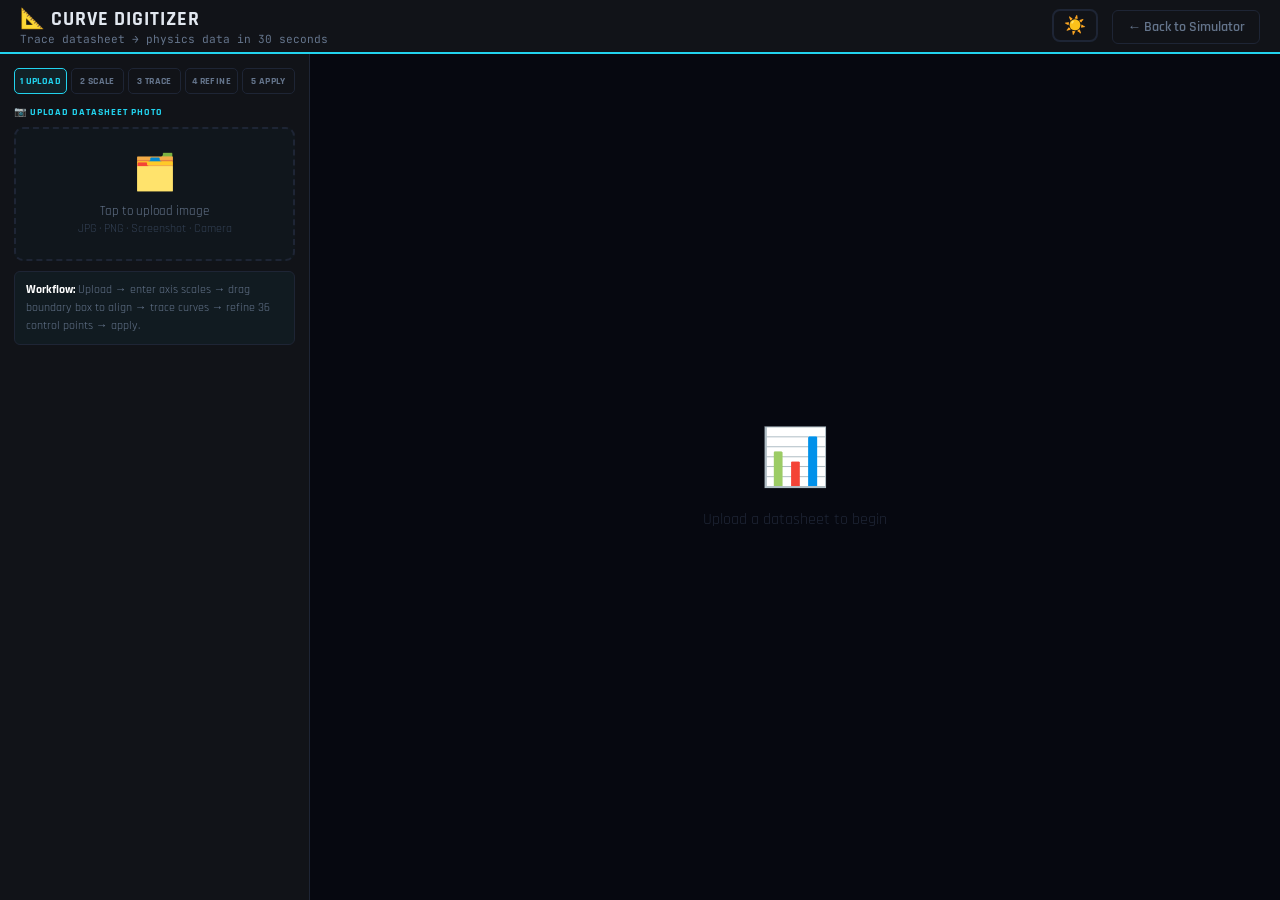
==== commit c55b2183: "Add files via upload" ====
--- a/digitizer.html
+++ b/digitizer.html
@@ -7,13 +7,18 @@
 <link href="https://fonts.googleapis.com/css2?family=Rajdhani:wght@500;600;700&family=JetBrains+Mono:wght@400;600&display=swap" rel="stylesheet">
 <style>
 :root{--bg:#0a0c10;--panel:#111318;--border:#1e2535;--acc:#22d3ee;
-  --grn:#10b981;--yel:#fbbf24;--red:#f43f5e;--pur:#a855f7;--mut:#64748b;}
+  --grn:#10b981;--yel:#fbbf24;--red:#f43f5e;--pur:#a855f7;--mut:#64748b;--text-primary:#e2e8f0;}
+[data-theme="light"]{--bg:#f8fafc;--panel:#ffffff;--border:#cbd5e1;--acc:#0891b2;
+  --grn:#059669;--yel:#d97706;--red:#dc2626;--pur:#9333ea;--mut:#64748b;--text-primary:#0f172a;}
+.theme-toggle{background:var(--panel);border:2px solid var(--border);border-radius:8px;
+  padding:6px 10px;cursor:pointer;font-size:1.1rem;transition:all 0.3s;margin-right:10px;line-height:1;}
+.theme-toggle:hover{border-color:var(--acc);transform:scale(1.1);}
 *{box-sizing:border-box;margin:0;padding:0;-webkit-tap-highlight-color:transparent;}
-body{background:var(--bg);color:#e2e8f0;font-family:'Rajdhani',sans-serif;
+body{background:var(--bg);color:var(--text-primary);font-family:'Rajdhani',sans-serif;
   display:grid;grid-template-rows:54px 1fr;height:100vh;overflow:hidden;}
-header{background:#000;border-bottom:2px solid var(--acc);display:flex;
+header{background:var(--panel);border-bottom:2px solid var(--acc);display:flex;
   align-items:center;justify-content:space-between;padding:0 20px;}
-.htitle{font-size:1.25rem;font-weight:700;color:#fff;letter-spacing:1px;text-transform:uppercase;}
+.htitle{font-size:1.25rem;font-weight:700;color:var(--text-primary);letter-spacing:1px;text-transform:uppercase;}
 .hsub{font-size:.7rem;color:var(--mut);font-family:'JetBrains Mono',monospace;}
 .btn-hdr{background:none;border:1px solid var(--border);color:var(--mut);padding:7px 14px;
   border-radius:6px;cursor:pointer;font-family:'Rajdhani';font-size:.85rem;font-weight:600;transition:all .2s;}
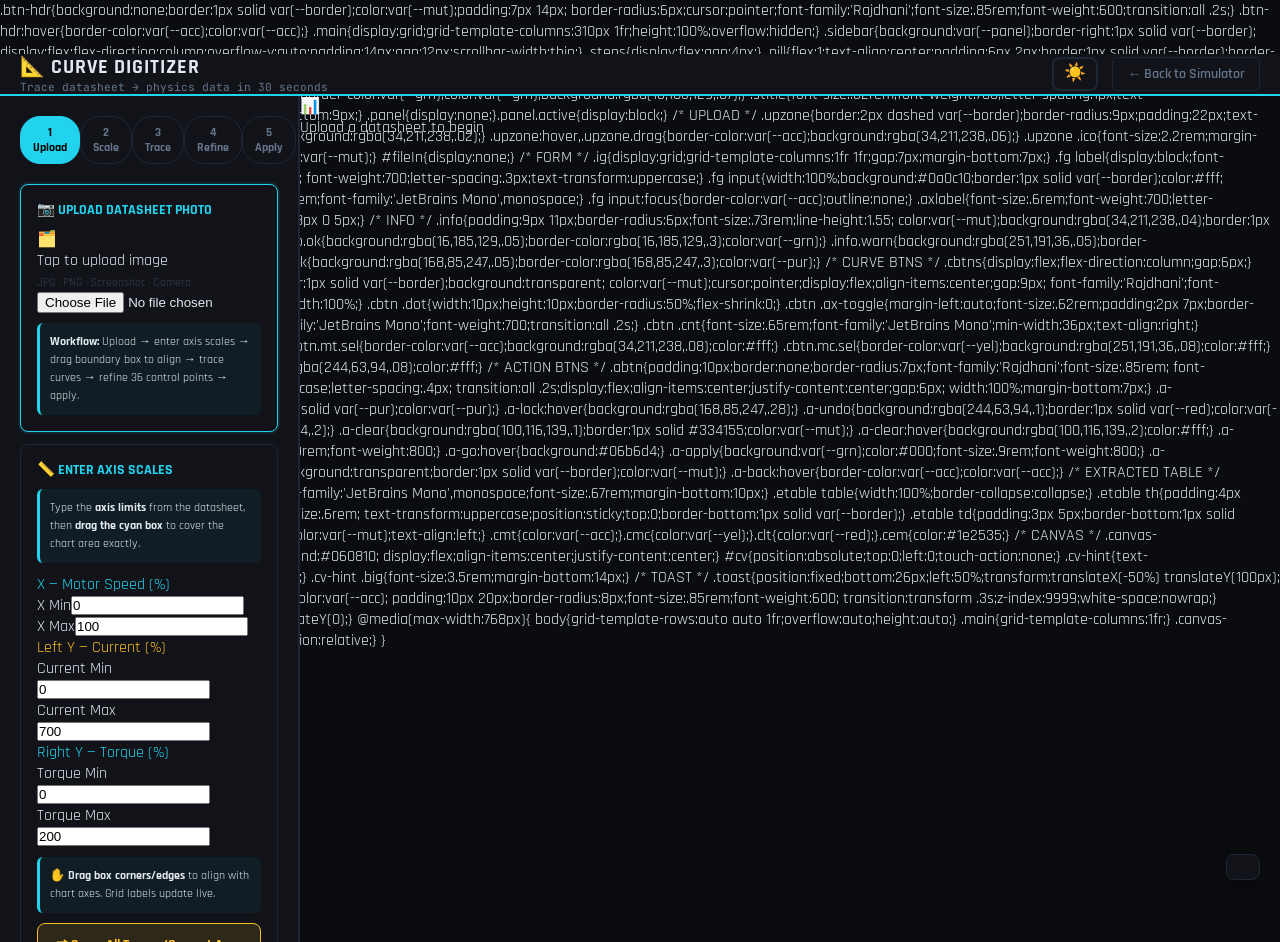
==== commit cf3ba7fe: "Add files via upload" ====
--- a/digitizer.html
+++ b/digitizer.html
@@ -8,7 +8,7 @@
 <style>
 :root{--bg:#0a0c10;--panel:#111318;--border:#1e2535;--acc:#22d3ee;
   --grn:#10b981;--yel:#fbbf24;--red:#f43f5e;--pur:#a855f7;--mut:#64748b;--text-primary:#e2e8f0;}
-[data-theme="light"]{--bg:#f8fafc;--panel:#ffffff;--border:#cbd5e1;--acc:#0891b2;
+[data-theme="light"]{--bg:#f1f5f9;--panel:#ffffff;--border:#cbd5e1;--acc:#0891b2;
   --grn:#059669;--yel:#d97706;--red:#dc2626;--pur:#9333ea;--mut:#64748b;--text-primary:#0f172a;}
 .theme-toggle{background:var(--panel);border:2px solid var(--border);border-radius:8px;
   padding:6px 10px;cursor:pointer;font-size:1.1rem;transition:all 0.3s;margin-right:10px;line-height:1;}
@@ -20,6 +20,63 @@
   align-items:center;justify-content:space-between;padding:0 20px;}
 .htitle{font-size:1.25rem;font-weight:700;color:var(--text-primary);letter-spacing:1px;text-transform:uppercase;}
 .hsub{font-size:.7rem;color:var(--mut);font-family:'JetBrains Mono',monospace;}
+.btn-hdr{background:none;border:1px solid var(--border);color:var(--mut);padding:7px 14px;
+  border-radius:6px;cursor:pointer;font-family:'Rajdhani';font-size:.85rem;font-weight:600;transition:all .2s;}
+.btn-hdr:hover{border-color:var(--acc);color:var(--acc);}
+.main{display:grid;grid-template-columns:300px 1fr;height:calc(100vh - 54px);overflow:hidden;}
+.sidebar{background:var(--panel);border-right:2px solid var(--border);padding:20px;overflow-y:auto;}
+.canvas-wrap{position:relative;overflow:auto;background:#222;}
+canvas{display:block;margin:0 auto;cursor:crosshair;}
+.panel{background:var(--panel);border:1px solid var(--border);border-radius:8px;padding:16px;margin-bottom:12px;}
+.panel.active{border-color:var(--acc);box-shadow:0 0 0 2px rgba(34,211,238,.1);}
+.stitle{font-size:.9rem;font-weight:700;color:var(--acc);margin-bottom:10px;text-transform:uppercase;}
+.info{font-size:.75rem;color:var(--text-primary);line-height:1.5;background:rgba(34,211,238,.05);
+  padding:10px;border-radius:6px;border-left:3px solid var(--acc);}
+.info.lock{background:rgba(16,185,129,.05);border-left-color:var(--grn);}
+.f-group{display:flex;flex-direction:column;gap:5px;}
+.f-group label{font-size:.7rem;color:var(--mut);font-weight:600;text-transform:uppercase;}
+.f-group input{background:var(--bg);border:1px solid var(--border);color:var(--text-primary);padding:8px;
+  border-radius:6px;font-family:'JetBrains Mono';font-size:.85rem;}
+.f-group input:focus{outline:none;border-color:var(--acc);box-shadow:0 0 0 2px rgba(34,211,238,.1);}
+.grid-2{display:grid;grid-template-columns:1fr 1fr;gap:10px;}
+.grid-4{display:grid;grid-template-columns:repeat(4,1fr);gap:8px;}
+button{font-family:'Rajdhani',sans-serif;cursor:pointer;transition:all .2s;}
+.abtn{width:100%;padding:12px;border-radius:8px;font-weight:700;font-size:.9rem;border:none;}
+.a-go{background:var(--grn);color:#000;}
+.a-go:hover{background:#059669;transform:translateY(-2px);}
+.a-back{background:var(--panel);color:var(--mut);border:1px solid var(--border);}
+.a-back:hover{border-color:var(--acc);color:var(--acc);}
+.cbtn{background:var(--panel);border:1px solid var(--border);color:var(--text-primary);padding:10px;
+  border-radius:6px;display:flex;align-items:center;gap:8px;font-weight:600;font-size:.8rem;}
+.cbtn:hover{border-color:var(--acc);}
+.cbtn.sel{border-color:var(--acc);box-shadow:0 0 0 2px rgba(34,211,238,.1);}
+.dot{width:12px;height:12px;border-radius:50%;}
+.cnt{margin-left:auto;font-size:.7rem;}
+.cbtns{display:flex;flex-direction:column;gap:8px;}
+.steps{display:flex;justify-content:space-between;margin-bottom:20px;}
+.pill{padding:8px 12px;border-radius:20px;background:var(--panel);border:1px solid var(--border);
+  font-size:.75rem;font-weight:700;color:var(--mut);text-align:center;cursor:pointer;}
+.pill.active{background:var(--acc);color:#000;border-color:var(--acc);}
+.toast{position:fixed;bottom:20px;right:20px;background:var(--panel);border:1px solid var(--border);
+  padding:12px 16px;border-radius:8px;box-shadow:0 4px 12px rgba(0,0,0,.3);color:var(--text-primary);
+  font-size:.85rem;font-weight:600;z-index:1000;animation:slideIn .3s;}
+@keyframes slideIn{from{transform:translateX(100%);opacity:0;}to{transform:translateX(0);opacity:1;}}
+.badge{display:inline-block;padding:4px 8px;border-radius:4px;font-size:.7rem;font-weight:600;
+  cursor:pointer;transition:all .2s;border:1px solid var(--border);}
+.badge:hover{border-color:var(--acc);transform:scale(1.05);}
+.badge-mt{background:rgba(34,211,238,.1);color:var(--acc);}
+.badge-mc{background:rgba(251,191,36,.1);color:var(--yel);}
+.badge-lt{background:rgba(244,63,94,.1);color:var(--red);}
+table{width:100%;border-collapse:collapse;font-size:.75rem;font-family:'JetBrains Mono';}
+th{background:var(--panel);color:var(--text-primary);padding:8px;text-align:center;font-weight:700;
+  border:1px solid var(--border);}
+td{padding:6px;text-align:center;border:1px solid var(--border);color:var(--text-primary);}
+td input{width:60px;background:var(--bg);border:1px solid var(--border);color:var(--text-primary);
+  padding:4px;text-align:center;border-radius:4px;font-family:'JetBrains Mono';}
+td input:focus{outline:none;border-color:var(--acc);}
+/* Hide icons in light mode */
+[data-theme="light"] .htitle::before,[data-theme="light"] .stitle::before{content:none !important;}
+</style>
 .btn-hdr{background:none;border:1px solid var(--border);color:var(--mut);padding:7px 14px;
   border-radius:6px;cursor:pointer;font-family:'Rajdhani';font-size:.85rem;font-weight:600;transition:all .2s;}
 .btn-hdr:hover{border-color:var(--acc);color:var(--acc);}
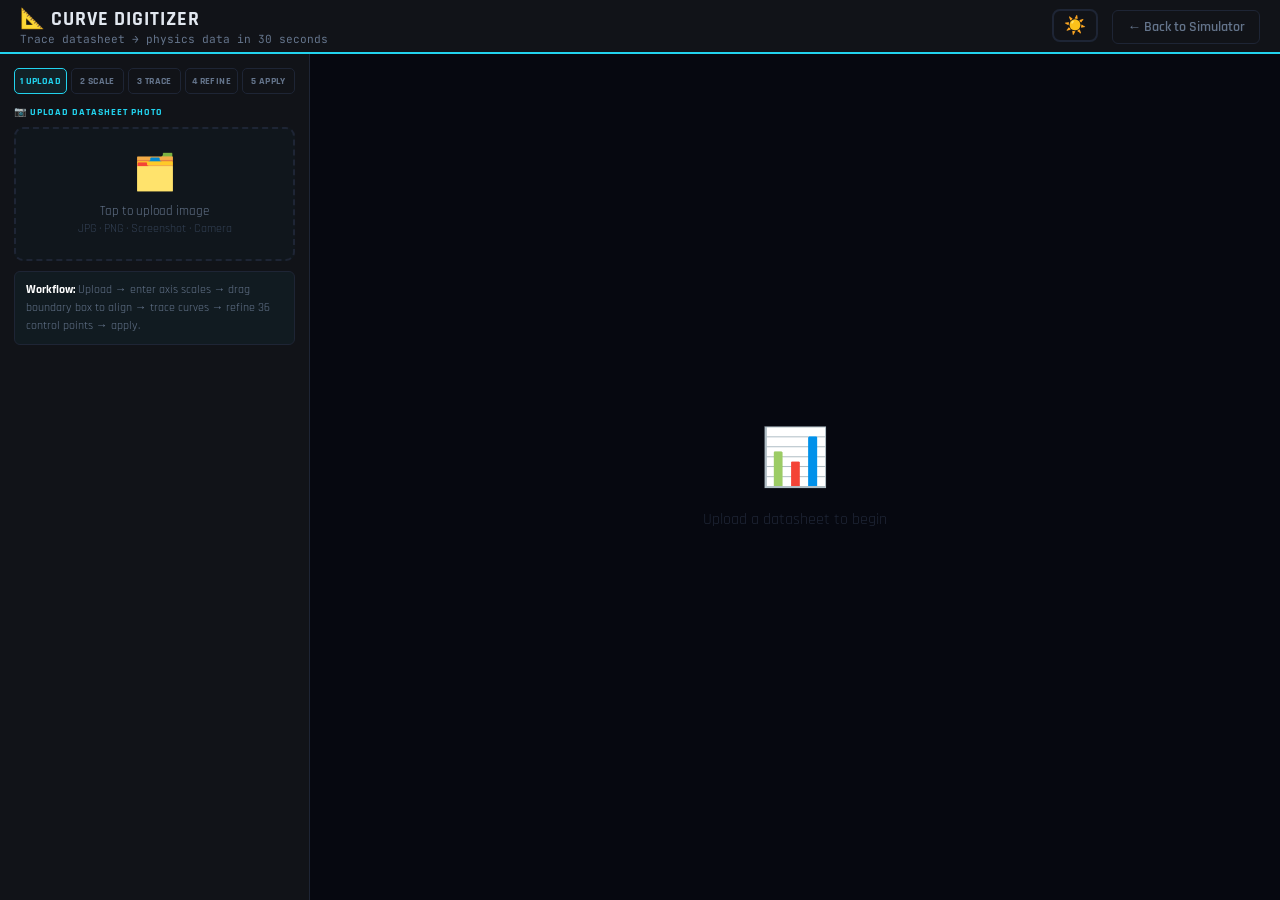
==== commit b87ee755: "Revert "Add files via upload" This reverts commit cf3ba7fe0552411d2f8dd63d6fc083099e684872." ====
--- a/digitizer.html
+++ b/digitizer.html
@@ -8,7 +8,7 @@
 <style>
 :root{--bg:#0a0c10;--panel:#111318;--border:#1e2535;--acc:#22d3ee;
   --grn:#10b981;--yel:#fbbf24;--red:#f43f5e;--pur:#a855f7;--mut:#64748b;--text-primary:#e2e8f0;}
-[data-theme="light"]{--bg:#f1f5f9;--panel:#ffffff;--border:#cbd5e1;--acc:#0891b2;
+[data-theme="light"]{--bg:#f8fafc;--panel:#ffffff;--border:#cbd5e1;--acc:#0891b2;
   --grn:#059669;--yel:#d97706;--red:#dc2626;--pur:#9333ea;--mut:#64748b;--text-primary:#0f172a;}
 .theme-toggle{background:var(--panel);border:2px solid var(--border);border-radius:8px;
   padding:6px 10px;cursor:pointer;font-size:1.1rem;transition:all 0.3s;margin-right:10px;line-height:1;}
@@ -20,63 +20,6 @@
   align-items:center;justify-content:space-between;padding:0 20px;}
 .htitle{font-size:1.25rem;font-weight:700;color:var(--text-primary);letter-spacing:1px;text-transform:uppercase;}
 .hsub{font-size:.7rem;color:var(--mut);font-family:'JetBrains Mono',monospace;}
-.btn-hdr{background:none;border:1px solid var(--border);color:var(--mut);padding:7px 14px;
-  border-radius:6px;cursor:pointer;font-family:'Rajdhani';font-size:.85rem;font-weight:600;transition:all .2s;}
-.btn-hdr:hover{border-color:var(--acc);color:var(--acc);}
-.main{display:grid;grid-template-columns:300px 1fr;height:calc(100vh - 54px);overflow:hidden;}
-.sidebar{background:var(--panel);border-right:2px solid var(--border);padding:20px;overflow-y:auto;}
-.canvas-wrap{position:relative;overflow:auto;background:#222;}
-canvas{display:block;margin:0 auto;cursor:crosshair;}
-.panel{background:var(--panel);border:1px solid var(--border);border-radius:8px;padding:16px;margin-bottom:12px;}
-.panel.active{border-color:var(--acc);box-shadow:0 0 0 2px rgba(34,211,238,.1);}
-.stitle{font-size:.9rem;font-weight:700;color:var(--acc);margin-bottom:10px;text-transform:uppercase;}
-.info{font-size:.75rem;color:var(--text-primary);line-height:1.5;background:rgba(34,211,238,.05);
-  padding:10px;border-radius:6px;border-left:3px solid var(--acc);}
-.info.lock{background:rgba(16,185,129,.05);border-left-color:var(--grn);}
-.f-group{display:flex;flex-direction:column;gap:5px;}
-.f-group label{font-size:.7rem;color:var(--mut);font-weight:600;text-transform:uppercase;}
-.f-group input{background:var(--bg);border:1px solid var(--border);color:var(--text-primary);padding:8px;
-  border-radius:6px;font-family:'JetBrains Mono';font-size:.85rem;}
-.f-group input:focus{outline:none;border-color:var(--acc);box-shadow:0 0 0 2px rgba(34,211,238,.1);}
-.grid-2{display:grid;grid-template-columns:1fr 1fr;gap:10px;}
-.grid-4{display:grid;grid-template-columns:repeat(4,1fr);gap:8px;}
-button{font-family:'Rajdhani',sans-serif;cursor:pointer;transition:all .2s;}
-.abtn{width:100%;padding:12px;border-radius:8px;font-weight:700;font-size:.9rem;border:none;}
-.a-go{background:var(--grn);color:#000;}
-.a-go:hover{background:#059669;transform:translateY(-2px);}
-.a-back{background:var(--panel);color:var(--mut);border:1px solid var(--border);}
-.a-back:hover{border-color:var(--acc);color:var(--acc);}
-.cbtn{background:var(--panel);border:1px solid var(--border);color:var(--text-primary);padding:10px;
-  border-radius:6px;display:flex;align-items:center;gap:8px;font-weight:600;font-size:.8rem;}
-.cbtn:hover{border-color:var(--acc);}
-.cbtn.sel{border-color:var(--acc);box-shadow:0 0 0 2px rgba(34,211,238,.1);}
-.dot{width:12px;height:12px;border-radius:50%;}
-.cnt{margin-left:auto;font-size:.7rem;}
-.cbtns{display:flex;flex-direction:column;gap:8px;}
-.steps{display:flex;justify-content:space-between;margin-bottom:20px;}
-.pill{padding:8px 12px;border-radius:20px;background:var(--panel);border:1px solid var(--border);
-  font-size:.75rem;font-weight:700;color:var(--mut);text-align:center;cursor:pointer;}
-.pill.active{background:var(--acc);color:#000;border-color:var(--acc);}
-.toast{position:fixed;bottom:20px;right:20px;background:var(--panel);border:1px solid var(--border);
-  padding:12px 16px;border-radius:8px;box-shadow:0 4px 12px rgba(0,0,0,.3);color:var(--text-primary);
-  font-size:.85rem;font-weight:600;z-index:1000;animation:slideIn .3s;}
-@keyframes slideIn{from{transform:translateX(100%);opacity:0;}to{transform:translateX(0);opacity:1;}}
-.badge{display:inline-block;padding:4px 8px;border-radius:4px;font-size:.7rem;font-weight:600;
-  cursor:pointer;transition:all .2s;border:1px solid var(--border);}
-.badge:hover{border-color:var(--acc);transform:scale(1.05);}
-.badge-mt{background:rgba(34,211,238,.1);color:var(--acc);}
-.badge-mc{background:rgba(251,191,36,.1);color:var(--yel);}
-.badge-lt{background:rgba(244,63,94,.1);color:var(--red);}
-table{width:100%;border-collapse:collapse;font-size:.75rem;font-family:'JetBrains Mono';}
-th{background:var(--panel);color:var(--text-primary);padding:8px;text-align:center;font-weight:700;
-  border:1px solid var(--border);}
-td{padding:6px;text-align:center;border:1px solid var(--border);color:var(--text-primary);}
-td input{width:60px;background:var(--bg);border:1px solid var(--border);color:var(--text-primary);
-  padding:4px;text-align:center;border-radius:4px;font-family:'JetBrains Mono';}
-td input:focus{outline:none;border-color:var(--acc);}
-/* Hide icons in light mode */
-[data-theme="light"] .htitle::before,[data-theme="light"] .stitle::before{content:none !important;}
-</style>
 .btn-hdr{background:none;border:1px solid var(--border);color:var(--mut);padding:7px 14px;
   border-radius:6px;cursor:pointer;font-family:'Rajdhani';font-size:.85rem;font-weight:600;transition:all .2s;}
 .btn-hdr:hover{border-color:var(--acc);color:var(--acc);}
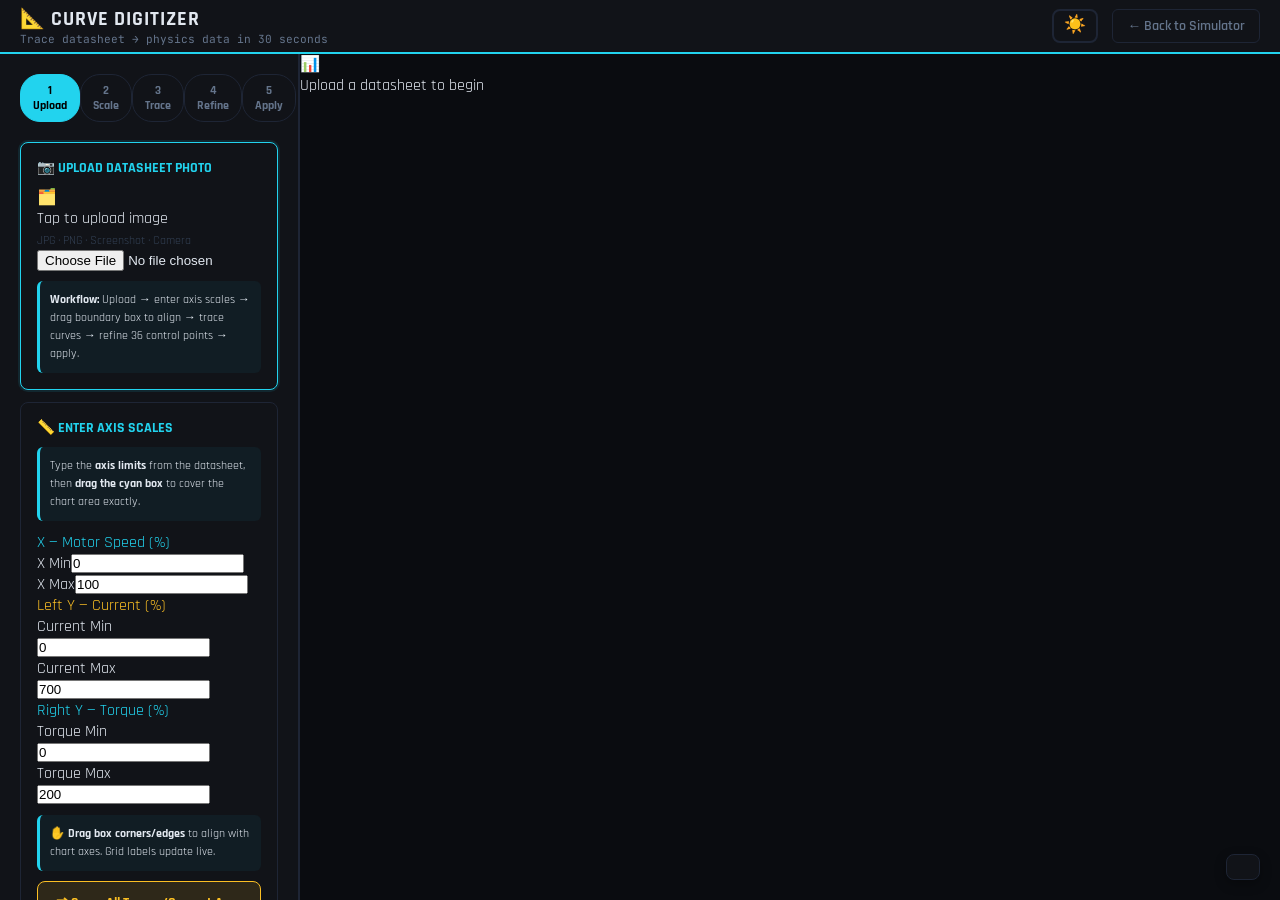
==== commit 9682ecf1: "Add files via upload" ====
--- a/digitizer.html
+++ b/digitizer.html
@@ -8,7 +8,7 @@
 <style>
 :root{--bg:#0a0c10;--panel:#111318;--border:#1e2535;--acc:#22d3ee;
   --grn:#10b981;--yel:#fbbf24;--red:#f43f5e;--pur:#a855f7;--mut:#64748b;--text-primary:#e2e8f0;}
-[data-theme="light"]{--bg:#f8fafc;--panel:#ffffff;--border:#cbd5e1;--acc:#0891b2;
+[data-theme="light"]{--bg:#f1f5f9;--panel:#ffffff;--border:#cbd5e1;--acc:#0891b2;
   --grn:#059669;--yel:#d97706;--red:#dc2626;--pur:#9333ea;--mut:#64748b;--text-primary:#0f172a;}
 .theme-toggle{background:var(--panel);border:2px solid var(--border);border-radius:8px;
   padding:6px 10px;cursor:pointer;font-size:1.1rem;transition:all 0.3s;margin-right:10px;line-height:1;}
@@ -23,94 +23,59 @@
 .btn-hdr{background:none;border:1px solid var(--border);color:var(--mut);padding:7px 14px;
   border-radius:6px;cursor:pointer;font-family:'Rajdhani';font-size:.85rem;font-weight:600;transition:all .2s;}
 .btn-hdr:hover{border-color:var(--acc);color:var(--acc);}
-.main{display:grid;grid-template-columns:310px 1fr;height:100%;overflow:hidden;}
-.sidebar{background:var(--panel);border-right:1px solid var(--border);
-  display:flex;flex-direction:column;overflow-y:auto;padding:14px;gap:12px;scrollbar-width:thin;}
-.steps{display:flex;gap:4px;}
-.pill{flex:1;text-align:center;padding:6px 2px;border:1px solid var(--border);border-radius:5px;
-  font-size:.6rem;font-weight:700;letter-spacing:.4px;color:var(--mut);text-transform:uppercase;transition:all .3s;}
-.pill.active{border-color:var(--acc);color:var(--acc);background:rgba(34,211,238,.07);}
-.pill.done{border-color:var(--grn);color:var(--grn);background:rgba(16,185,129,.07);}
-.stitle{font-size:.62rem;font-weight:700;letter-spacing:1px;text-transform:uppercase;color:var(--acc);margin-bottom:9px;}
-.panel{display:none;}.panel.active{display:block;}
-/* UPLOAD */
-.upzone{border:2px dashed var(--border);border-radius:9px;padding:22px;text-align:center;
-  cursor:pointer;transition:all .2s;background:rgba(34,211,238,.02);}
-.upzone:hover,.upzone.drag{border-color:var(--acc);background:rgba(34,211,238,.06);}
-.upzone .ico{font-size:2.2rem;margin-bottom:7px;}
-.upzone .txt{font-size:.82rem;color:var(--mut);}
-#fileIn{display:none;}
-/* FORM */
-.ig{display:grid;grid-template-columns:1fr 1fr;gap:7px;margin-bottom:7px;}
-.fg label{display:block;font-size:.58rem;color:var(--mut);margin-bottom:3px;
-  font-weight:700;letter-spacing:.3px;text-transform:uppercase;}
-.fg input{width:100%;background:#0a0c10;border:1px solid var(--border);color:#fff;
-  padding:6px 8px;border-radius:5px;font-size:.8rem;font-family:'JetBrains Mono',monospace;}
-.fg input:focus{border-color:var(--acc);outline:none;}
-.axlabel{font-size:.6rem;font-weight:700;letter-spacing:.5px;text-transform:uppercase;margin:8px 0 5px;}
-/* INFO */
-.info{padding:9px 11px;border-radius:6px;font-size:.73rem;line-height:1.55;
-  color:var(--mut);background:rgba(34,211,238,.04);border:1px solid var(--border);}
-.info strong{color:#fff;}
-.info.ok{background:rgba(16,185,129,.05);border-color:rgba(16,185,129,.3);color:var(--grn);}
-.info.warn{background:rgba(251,191,36,.05);border-color:rgba(251,191,36,.3);color:var(--yel);}
-.info.lock{background:rgba(168,85,247,.05);border-color:rgba(168,85,247,.3);color:var(--pur);}
-/* CURVE BTNS */
-.cbtns{display:flex;flex-direction:column;gap:6px;}
-.cbtn{padding:9px 12px;border-radius:7px;border:1px solid var(--border);background:transparent;
-  color:var(--mut);cursor:pointer;display:flex;align-items:center;gap:9px;
-  font-family:'Rajdhani';font-size:.85rem;font-weight:600;transition:all .2s;width:100%;}
-.cbtn .dot{width:10px;height:10px;border-radius:50%;flex-shrink:0;}
-.cbtn .ax-toggle{margin-left:auto;font-size:.62rem;padding:2px 7px;border-radius:3px;
-  cursor:pointer;border:none;font-family:'JetBrains Mono';font-weight:700;transition:all .2s;}
-.cbtn .cnt{font-size:.65rem;font-family:'JetBrains Mono';min-width:36px;text-align:right;}
-.cbtn:hover{color:#fff;border-color:#2d3748;}
-.cbtn.mt.sel{border-color:var(--acc);background:rgba(34,211,238,.08);color:#fff;}
-.cbtn.mc.sel{border-color:var(--yel);background:rgba(251,191,36,.08);color:#fff;}
-.cbtn.lt.sel{border-color:var(--red);background:rgba(244,63,94,.08);color:#fff;}
-/* ACTION BTNS */
-.abtn{padding:10px;border:none;border-radius:7px;font-family:'Rajdhani';font-size:.85rem;
-  font-weight:700;cursor:pointer;text-transform:uppercase;letter-spacing:.4px;
-  transition:all .2s;display:flex;align-items:center;justify-content:center;gap:6px;
-  width:100%;margin-bottom:7px;}
-.a-lock{background:rgba(168,85,247,.15);border:1px solid var(--pur);color:var(--pur);}
-.a-lock:hover{background:rgba(168,85,247,.28);}
-.a-undo{background:rgba(244,63,94,.1);border:1px solid var(--red);color:var(--red);}
-.a-undo:hover{background:rgba(244,63,94,.2);}
-.a-clear{background:rgba(100,116,139,.1);border:1px solid #334155;color:var(--mut);}
-.a-clear:hover{background:rgba(100,116,139,.2);color:#fff;}
-.a-go{background:var(--acc);color:#000;font-size:.9rem;font-weight:800;}
-.a-go:hover{background:#06b6d4;}
-.a-apply{background:var(--grn);color:#000;font-size:.9rem;font-weight:800;}
-.a-apply:hover{background:#059669;}
-.a-back{background:transparent;border:1px solid var(--border);color:var(--mut);}
+.main{display:grid;grid-template-columns:300px 1fr;height:calc(100vh - 54px);overflow:hidden;}
+.sidebar{background:var(--panel);border-right:2px solid var(--border);padding:20px;overflow-y:auto;}
+.canvas-wrap{position:relative;overflow:auto;background:#222;}
+canvas{display:block;margin:0 auto;cursor:crosshair;}
+.panel{background:var(--panel);border:1px solid var(--border);border-radius:8px;padding:16px;margin-bottom:12px;}
+.panel.active{border-color:var(--acc);box-shadow:0 0 0 2px rgba(34,211,238,.1);}
+.stitle{font-size:.9rem;font-weight:700;color:var(--acc);margin-bottom:10px;text-transform:uppercase;}
+.info{font-size:.75rem;color:var(--text-primary);line-height:1.5;background:rgba(34,211,238,.05);
+  padding:10px;border-radius:6px;border-left:3px solid var(--acc);}
+.info.lock{background:rgba(16,185,129,.05);border-left-color:var(--grn);}
+.f-group{display:flex;flex-direction:column;gap:5px;}
+.f-group label{font-size:.7rem;color:var(--mut);font-weight:600;text-transform:uppercase;}
+.f-group input{background:var(--bg);border:1px solid var(--border);color:var(--text-primary);padding:8px;
+  border-radius:6px;font-family:'JetBrains Mono';font-size:.85rem;}
+.f-group input:focus{outline:none;border-color:var(--acc);box-shadow:0 0 0 2px rgba(34,211,238,.1);}
+.grid-2{display:grid;grid-template-columns:1fr 1fr;gap:10px;}
+.grid-4{display:grid;grid-template-columns:repeat(4,1fr);gap:8px;}
+button{font-family:'Rajdhani',sans-serif;cursor:pointer;transition:all .2s;}
+.abtn{width:100%;padding:12px;border-radius:8px;font-weight:700;font-size:.9rem;border:none;}
+.a-go{background:var(--grn);color:#000;}
+.a-go:hover{background:#059669;transform:translateY(-2px);}
+.a-back{background:var(--panel);color:var(--mut);border:1px solid var(--border);}
 .a-back:hover{border-color:var(--acc);color:var(--acc);}
-/* EXTRACTED TABLE */
-.etable{max-height:200px;overflow-y:auto;font-family:'JetBrains Mono',monospace;font-size:.67rem;margin-bottom:10px;}
-.etable table{width:100%;border-collapse:collapse;}
-.etable th{padding:4px 5px;background:#0a0c10;color:var(--mut);font-size:.6rem;
-  text-transform:uppercase;position:sticky;top:0;border-bottom:1px solid var(--border);}
-.etable td{padding:3px 5px;border-bottom:1px solid #0f1219;text-align:right;}
-.etable td:first-child{color:var(--mut);text-align:left;}
-.cmt{color:var(--acc);}.cmc{color:var(--yel);}.clt{color:var(--red);}.cem{color:#1e2535;}
-/* CANVAS */
-.canvas-area{position:relative;overflow:hidden;background:#060810;
-  display:flex;align-items:center;justify-content:center;}
-#cv{position:absolute;top:0;left:0;touch-action:none;}
-.cv-hint{text-align:center;color:#1e2535;pointer-events:none;}
-.cv-hint .big{font-size:3.5rem;margin-bottom:14px;}
-/* TOAST */
-.toast{position:fixed;bottom:26px;left:50%;transform:translateX(-50%) translateY(100px);
-  background:#111318;border:1px solid var(--acc);color:var(--acc);
-  padding:10px 20px;border-radius:8px;font-size:.85rem;font-weight:600;
-  transition:transform .3s;z-index:9999;white-space:nowrap;}
-.toast.show{transform:translateX(-50%) translateY(0);}
-@media(max-width:768px){
-  body{grid-template-rows:auto auto 1fr;overflow:auto;height:auto;}
-  .main{grid-template-columns:1fr;}
-  .canvas-area{height:60vw;min-height:260px;}
-  #cv{position:relative;}
-}
+.cbtn{background:var(--panel);border:1px solid var(--border);color:var(--text-primary);padding:10px;
+  border-radius:6px;display:flex;align-items:center;gap:8px;font-weight:600;font-size:.8rem;}
+.cbtn:hover{border-color:var(--acc);}
+.cbtn.sel{border-color:var(--acc);box-shadow:0 0 0 2px rgba(34,211,238,.1);}
+.dot{width:12px;height:12px;border-radius:50%;}
+.cnt{margin-left:auto;font-size:.7rem;}
+.cbtns{display:flex;flex-direction:column;gap:8px;}
+.steps{display:flex;justify-content:space-between;margin-bottom:20px;}
+.pill{padding:8px 12px;border-radius:20px;background:var(--panel);border:1px solid var(--border);
+  font-size:.75rem;font-weight:700;color:var(--mut);text-align:center;cursor:pointer;}
+.pill.active{background:var(--acc);color:#000;border-color:var(--acc);}
+.toast{position:fixed;bottom:20px;right:20px;background:var(--panel);border:1px solid var(--border);
+  padding:12px 16px;border-radius:8px;box-shadow:0 4px 12px rgba(0,0,0,.3);color:var(--text-primary);
+  font-size:.85rem;font-weight:600;z-index:1000;animation:slideIn .3s;}
+@keyframes slideIn{from{transform:translateX(100%);opacity:0;}to{transform:translateX(0);opacity:1;}}
+.badge{display:inline-block;padding:4px 8px;border-radius:4px;font-size:.7rem;font-weight:600;
+  cursor:pointer;transition:all .2s;border:1px solid var(--border);}
+.badge:hover{border-color:var(--acc);transform:scale(1.05);}
+.badge-mt{background:rgba(34,211,238,.1);color:var(--acc);}
+.badge-mc{background:rgba(251,191,36,.1);color:var(--yel);}
+.badge-lt{background:rgba(244,63,94,.1);color:var(--red);}
+table{width:100%;border-collapse:collapse;font-size:.75rem;font-family:'JetBrains Mono';}
+th{background:var(--panel);color:var(--text-primary);padding:8px;text-align:center;font-weight:700;
+  border:1px solid var(--border);}
+td{padding:6px;text-align:center;border:1px solid var(--border);color:var(--text-primary);}
+td input{width:60px;background:var(--bg);border:1px solid var(--border);color:var(--text-primary);
+  padding:4px;text-align:center;border-radius:4px;font-family:'JetBrains Mono';}
+td input:focus{outline:none;border-color:var(--acc);}
+/* Hide icons in light mode */
+[data-theme="light"] .htitle::before,[data-theme="light"] .stitle::before{content:none !important;}
 </style>
 </head>
 <body>
